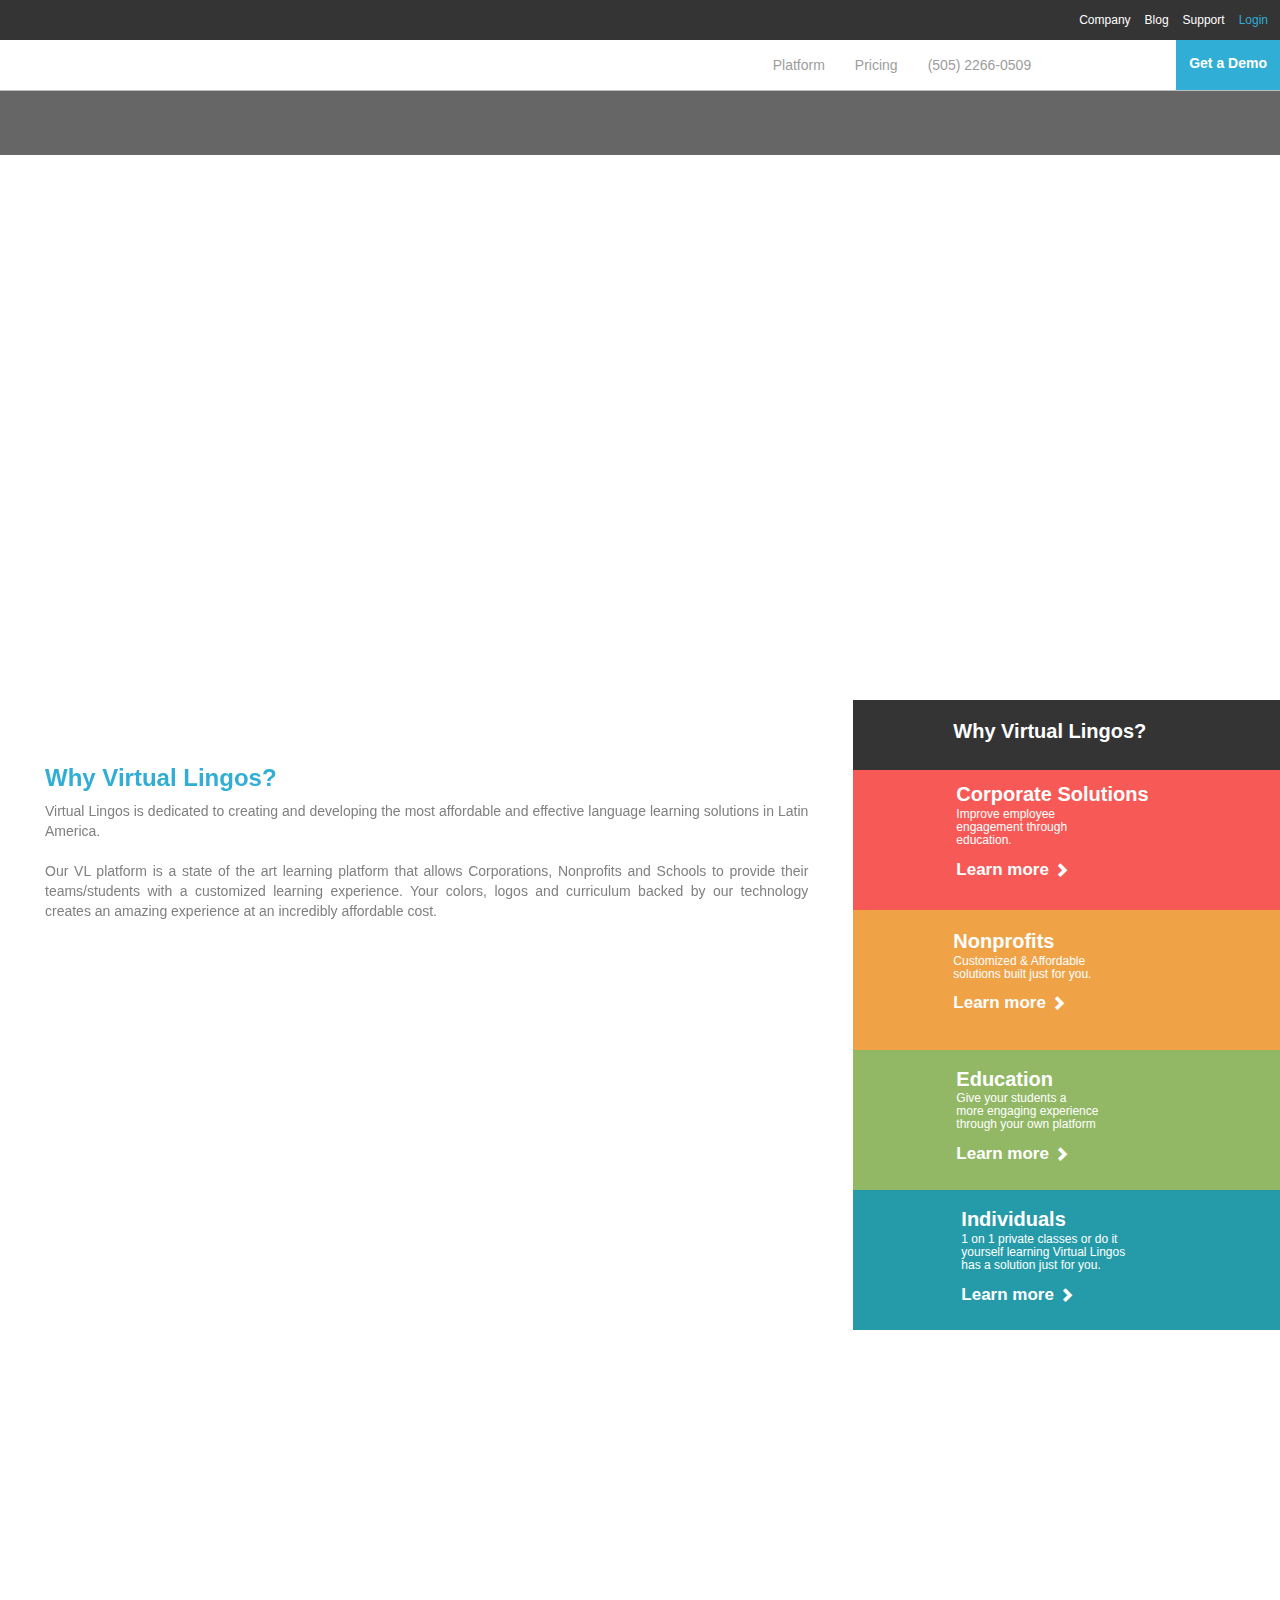
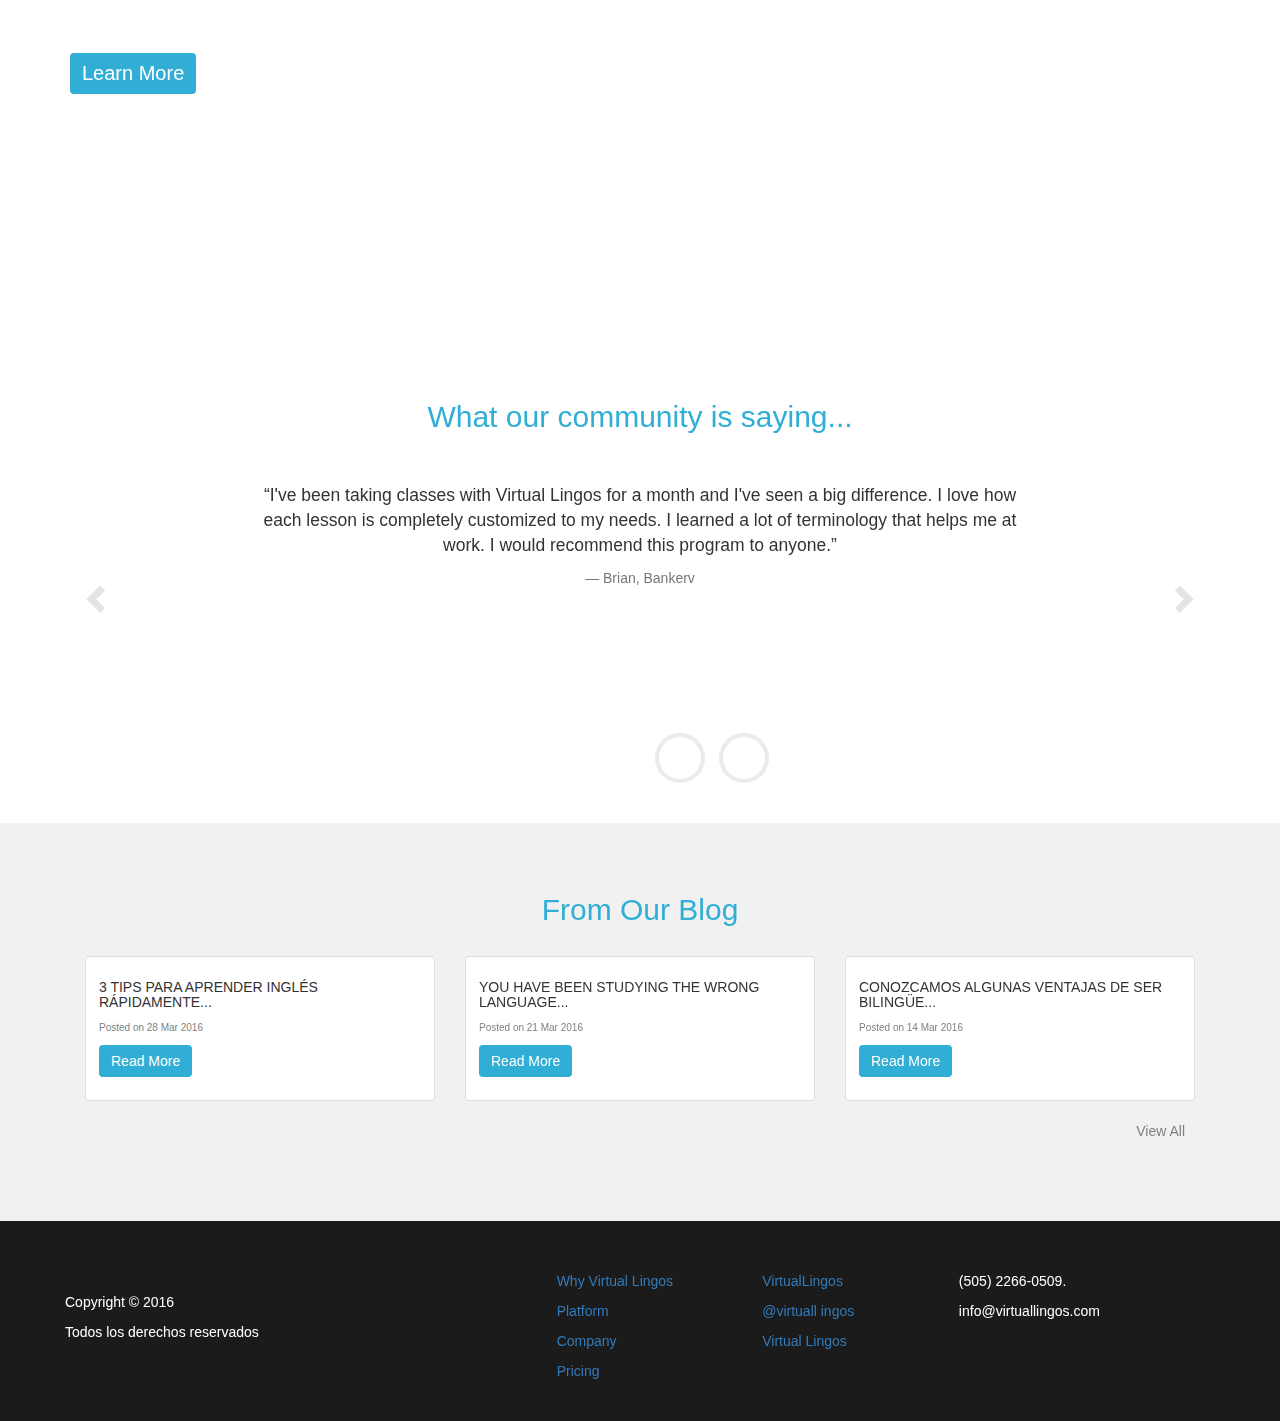
==== public_html/index.html @ b3e1261a "" ====
<!DOCTYPE html>
<html lang="en">
    <head>
        <meta charset="utf-8">
        <meta http-equiv="X-UA-Compatible" content="IE=edge">
        <meta name="viewport" content="width=device-width, initial-scale=1.0">
        <meta name="description" content="">
        <meta name="author" content="">
        <link rel="shortcut icon" href="http://d3j6gp0qtr02vj.cloudfront.net/media/imagenes/vl_icon.ico">
        <title>Virtual Lingos</title>
        <link href="bootstrap/css/bootstrap.min.css" rel="stylesheet" type="text/css">
        <script type="text/javascript" src="jquery/jquery-2.1.1.min.js"></script>
        <script type="text/javascript" src="bootstrap/js/bootstrap.min.js"></script>
        <!-- HTML5 shim and Respond.js IE8 support of HTML5 elements and media queries -->
        <!--[if lt IE 9]>
          <script src="jquery/html5shiv.js"></script>
          <script src="jquery/respond.min.js"></script>
         <![endif]-->
    </head>
    <body style="overflow-x: hidden;">
        <style> 
            .flip
            {
                -moz-transform: scaleX(-1);
                -o-transform: scaleX(-1);
                -webkit-transform: scaleX(-1);
                transform: scaleX(-1);
                -ms-filter: "FlipH";
                filter: FlipH;
            }
            @media only screen and (max-width: 1280px)
            {
                #video
                {
                    width: 1280px !important;
                }
                #net
                {
                    width: 1280px !important;
                }
            }
            @media only screen and (min-width: 1280px)
            {
                #video
                {
                    height: auto !important;
                }
            }
            #quote-carousel {
                padding: 0 10px 30px 10px;
                margin-top: 30px;
                /* Control buttons  */
                /* Previous button  */
                /* Next button  */
                /* Changes the position of the indicators */
                /* Changes the color of the indicators */
            }
            #quote-carousel .carousel-control {
                background: none;
                color: #CACACA;
                font-size: 2.3em;
                text-shadow: none;
                margin-top: 30px;
            }
            #quote-carousel .carousel-control.left {
                left: -60px;
            }
            #quote-carousel .carousel-control.right {
                right: -60px;
            }
            #quote-carousel .carousel-indicators {
                right: 50%;
                top: auto;
                bottom: 0px;
                margin-right: -19px;
            }
            #quote-carousel .carousel-indicators li {
                width: 50px;
                height: 50px;
                margin: 5px;
                cursor: pointer;
                border: 4px solid #CCC;
                border-radius: 50px;
                opacity: 0.4;
                overflow: hidden;
                transition: all 0.4s;
            }
            #quote-carousel .carousel-indicators .active {
                background: transparent;
                width: 130px;
                height: 130px;
                border-radius: 100px;
                border-color: transparent;
                opacity: 1;
                overflow: hidden;
            }
            .carousel-inner {
                min-height: 300px;
            }
            .item blockquote {
                border-left: none;
                margin: 0;
            }
            .item blockquote p:before {
                font-family: 'Helvetica';
                float: left;
                margin-right: 10px;
                text-decoration: inherit;
            }
            .blogImg:hover
            {
                filter: grayscale(0%);
                -webkit-filter: grayscale(0%) !important;
            }
            .blogHvr:hover
            {
                background-color: #f2f2f2;
            }
            .navbar-nav li a:hover {

                color: #30aed5 !important;
            }
            
        </style>
        <div class="container-fluid" style="position: relative;">
            <div id="video" style="position: fixed; top:0px; left:0px; width: 100%; height: 700px; z-index: 0; background-color: transparent; overflow: hidden;" data-pg-collapsed> 
                <video class="flip" preload loop autoplay style="width: 100%; height: auto; ">
                    <source src="https://s3-us-west-2.amazonaws.com/vlrepository/website/videos/back.mp4" type="video/mp4">
                    <source src="https://s3-us-west-2.amazonaws.com/vlrepository/website/videos/back.webm" type="video/webm">
                </video>
                <div id="net" style="background-color: black; position: fixed; top: 0px; left: 0px; width: 100%; z-index: 1; opacity: 0.6; overflow: hidden;"></div>
            </div>
            <div id="code" style="position: absolute; top: 0px; left: 0px; z-index: 2; width: 100%; height: auto;">
                <div id="navbar" class="navbar navbar-inverse navbar-fixed-top" role="navigation" style="background-color: white; border-bottom: 1px solid #bcbcbc;" data-pg-collapsed>
                    <div id="header1" style="background-color: #343434; height: 40px; padding: 5px; font-size: 12px;" data-pg-collapsed>
                        <li style="display: inline-block; float: right; margin: 7px;">
                            <a href="#" style="color: #30aed5; ">Login</a>
                        </li>
                        <li style="display: inline-block; float: right; margin: 7px;">
                            <a href="#" style="color: white; ">Support</a>
                        </li>
                        <li style="display: inline-block; float: right; margin: 7px;">
                            <a href="#" style="color: white; ">Blog</a>
                        </li>
                        <li style="display: inline-block; float: right; margin:7px;">
                            <a href="#" style="color: white; ">Company</a>
                        </li>
                    </div>
                    <div id="header2" data-pg-collapsed>
                        <div class="navbar-header">
                            <button type="button" class="navbar-toggle" data-toggle="collapse" data-target=".navbar-collapse">
                                <span class="sr-only">Toggle navigation</span>
                                <span class="icon-bar"></span>
                                <span class="icon-bar"></span>
                                <span class="icon-bar"></span>
                            </button>
                            <a class="navbar-brand" href="#">
                                <img alt="" src="https://s3-us-west-2.amazonaws.com/vlrepository/website/Images/homepage/logo-blue.png" style="width:180px; margin-top: -5px;"/>
                            </a>
                        </div>
                        <div class="collapse navbar-collapse" style="float: right;" data-pg-collapsed>
                            <ul class="nav navbar-nav" data-pg-collapsed>
                                <li>
                                    <a href="#">Platform</a>
                                </li>
                                <li>
                                    <a href="#">Pricing</a>
                                </li>
                                <li>
                                    <a href="#">(505) 2266-0509</a>
                                </li>
                                <li>
                                    <a id="callButton" href="#" style="width: 40px; height: 50px">
                                        <img alt="" src="https://s3-us-west-2.amazonaws.com/vlrepository/website/Images/homepage/header-call.png" style="width: 25px; "/>
                                    </a>
                                </li>
                                <li>
                                    <a href="#" style="width: 40px; height: 50px">
                                        <img alt="" src="https://s3-us-west-2.amazonaws.com/vlrepository/website/Images/homepage/header-chat.png" style="width: 25px; "/>
                                    </a>
                                </li>
                                <li>
                                    <a href="#" style=" width: 40px; height: 50px">
                                        <img alt="" src="https://s3-us-west-2.amazonaws.com/vlrepository/website/Images/homepage/header-message.png" style="width: 25px; "/>
                                    </a>
                                </li>
                                <li style=" background-color: #30aed5; padding: 13px; height: 50px; margin-left: 10px;">
                                    <p style="vertical-align: center;"> <font onclick="window.location.href = '#'" style="cursor: pointer;  color: white; font-weight: bold; width: 130px; ">Get a Demo</font> </p>
                                </li>
                            </ul>
                        </div>
                        <!--/.nav-collapse -->
                    </div>
                </div>
                <div id="headerText" style=";  color: #fff; padding-top: 330px; padding-left: 40px;height: 700px" data-pg-collapsed>
                    <p style="font-size:45px; font-weight: bold; margin-bottom: 5px; line-height: 1; ">Customized English Learning Solutions </p>
                    <p style="font-size: 30px; line-height: 1;">Corporate. Non-Profits. Education. Individuals</p>
                    <p style="text-align: center; margin-top: 150px;"><span id="vlInfoArrow" class="glyphicon glyphicon-chevron-down" aria-hidden="true" style="font-size: 50px; opacity: 0.5; cursor: pointer;"></span></p>
                </div>
                <div id="vlInfo" style="height: 630px; background-color: white;">
                    <div class="col-sm-8 vlinformation" style="padding: 45px; " data-pg-collapsed>
                        <h3 style="color: #30aed5; font-weight: bold;">Why Virtual Lingos?</h3>
                        <p style="color: grey; text-align: justify;">Virtual Lingos is dedicated to creating and developing the most affordable and effective language learning solutions in Latin America. <br/><br/>
                            Our VL platform is a state of the art learning platform that allows Corporations, Nonprofits and Schools to provide their teams/students with a customized learning experience. Your colors, logos and curriculum backed by our technology creates an amazing experience at an incredibly affordable cost. </p>
                        <img class="img-responsive center-block" alt="" src="https://s3-us-west-2.amazonaws.com/vlrepository/website/Images/homepage/methology-graph.png" style="width: 90%; margin-top: 50px; "/>
                    </div>
                    <div class="col-sm-8 vlinformation" style="padding: 45px; background-color: white; height: 500px; display: none;" data-pg-collapsed>
                        <h3 style="color: #f75a56; font-weight: bold; ">Corporate Solutions</h3>
                        <p style="color: grey; text-align: justify;">Are you looking for language learning solution for your team that has proven results that engage its students and drive learning! Virtual Lingos has a solution just for you. <br/>
                            From 1 on 1 customized lessons to our engaging platform we can deliver you a solution that meetings your financial and developmental needs. </p>
                        <p style="text-decoration: underline; float: left; margin: 10px; line-height: 2;"> Customized Solutions<br/>
                            Teacher Support</p>
                        <p style="text-decoration: underline; float: left; margin: 10px; line-height: 2;"> Get A Demo<br/>
                            Our Mission</p>
                        <div style="clear: both;"></div>
                        <button type="button" class="btn btn-default" style="background-color: #f75a56;  color: white; border: 0px; font-size: 20px; margin-top: 20px;">Learn More</button>
                    </div>
                    <div class="col-sm-8 vlinformation" style="padding: 45px; background-color: white; height: 500px; display: none;" data-pg-collapsed>
                        <h3 style="color: #f0a247; font-weight: bold; ">NonProfits</h3>
                        <p style="color: grey; text-align: justify;">Virtual Lingos not only fits in the TechEd space but, also the Social Entrepreneurship space. <br/>
                            We at Virtual Lingos are dedicated to serving those in need and are have special pricing and solutions just for NGO’s and NonProfits.  </p>
                        <p style="text-decoration: underline; float: left; margin: 10px; line-height: 2;"> Customized Solutions<br/>Teacher Support</p>
                        <p style="text-decoration: underline; float: left; margin: 10px; line-height: 2;"> Get A Demo<br/> Our Mission</p>
                        <div style="clear: both;"></div>
                        <button type="button" class="btn btn-default" style="background-color: #f0a247;  color: white; border: 0px; font-size: 20px; margin-top: 20px;">Learn More</button>
                    </div>
                    <div class="col-sm-8 vlinformation" style="padding: 45px; background-color: white; height: 500px; display: none;" data-pg-collapsed>
                        <h3 style="color: #92b865; font-weight: bold; ">Education</h3>
                        <p style="color: grey; text-align: justify;">Public or Private, High School or University; Virtual Lingos has the perfect solution to fit your needs. With our customized platforms your students can engage with each other and their teachers 24/7 on our innovative platform. </p>
                        <p style="text-decoration: underline; float: left; margin: 10px; line-height: 2;"> Customized Solutions<br/> Teacher Support</p>
                        <p style="text-decoration: underline; float: left; margin: 10px; line-height: 2;"> Get A Demo<br/>Teachera</p>
                        <div style="clear: both;"></div>
                        <button type="button" class="btn btn-default" style="background-color: #92b865;  color: white; border: 0px; font-size: 20px; margin-top: 20px;">Learn More</button>
                    </div>
                    <div class="col-sm-8 vlinformation" style="padding: 45px; background-color: white; height: 500px; display: none;" data-pg-collapsed>
                        <h3 style="color: #259baa; font-weight: bold; ">Individuals</h3>
                        <p style="color: grey; text-align: justify;">Want a language solution just for you? Virtual Lingos not only provides it’s services to some of the top companies in Latin America but, also to individuals just like yourself everyday. Our custom solutions are here to meet your every need! </p>
                        <p style="text-decoration: underline; float: left; margin: 10px; line-height: 2;"> Our Platform<br/> Pricing</p>
                        <p style="text-decoration: underline; float: left; margin: 10px; line-height: 2;"> 1 on 1 Lessons<br/> Our Mission & Vision</p>
                        <div style="clear: both;"></div>
                        <button type="button" class="btn btn-default" style="background-color: #259baa;  color: white; border: 0px; font-size: 20px; margin-top: 20px;">Learn More</button>
                    </div>
                    <div class="col-sm-4" id="verticalNav" style="padding: 0px;">
                        <div class="mArrow" onclick="setVLInformation(0);" style="height: 70px;  background-color: #343434; padding: 10px; position: relative; cursor: pointer;">
                            <div style="position: absolute; top: 0px; left: -36px; display: none"> 
                                <img alt="" src="https://s3-us-west-2.amazonaws.com/vlrepository/website/Images/homepage/vmenu-01.png"/>             
                            </div>
                            <h5 style="font-weight: bold; font-size: 20px; color: white; float: left; margin-left: 90px; ">Why Virtual Lingos?</h5>
                        </div>
                        <div class="mArrow" onclick="setVLInformation(1);" style="height: 140px;  background-color: #f75a56; padding:13px; position: relative; cursor: pointer;">
                            <div style="position: absolute; top: 0px; left: -33px; display: none; "> 
                                <img alt="" src="https://s3-us-west-2.amazonaws.com/vlrepository/website/Images/homepage/vmenu-02.png"/>             
                            </div>
                            <img class="img-responsive" alt="" src="https://s3-us-west-2.amazonaws.com/vlrepository/website/Images/homepage/corporate-solutions-white.png" style=" width:70px; margin-top: 10px; float: left; margin-right: 10px; margin-left: 10px;"/>
                            <div style=" float:  left; color: white;  text-align: left; margin-top: -10px;  ">
                                <h5 style="font-weight: bold; font-size: 20px; margin-bottom: -7px;">Corporate Solutions</h5>
                                <h6 style="font-weight: 300; ">Improve employee <br/> engagement through <br/>education.</h6>
                                <p style="color: white; font-weight: bold; font-size: 17px; ">Learn more <span class="glyphicon glyphicon-chevron-right" aria-hidden="true" style="vertical-align: -1px; font-size: 15px;"></span> </p>
                            </div>
                        </div>
                        <div  class="mArrow" onclick="setVLInformation(2);" style="height: 140px;  background-color: #f0a247; padding: 10px; cursor: pointer; position: relative;">
                            <div style="position: absolute; top: 0px; left: -33px; display: none; "> 
                                <img alt="" src="https://s3-us-west-2.amazonaws.com/vlrepository/website/Images/homepage/vmenu-03.png"/>             
                            </div>
                            <img class="img-responsive" alt="" src="https://s3-us-west-2.amazonaws.com/vlrepository/website/Images/homepage/nonprofit-white.png" style=" width: 70px; margin-top: 14px; float: left; margin-right: 10px; margin-left: 10px;"/>
                            <div style="float: left; color: white;  text-align: left;">
                                <h5 style="font-weight: bold; font-size: 20px; margin-bottom: -7px; ">Nonprofits</h5>
                                <h6 style="font-weight: 300; ">Customized & Affordable <br/> solutions built just for you.</h6>
                                <p style="color: white; font-weight: bold; font-size: 17px; ">Learn more <span class="glyphicon glyphicon-chevron-right" aria-hidden="true" style="vertical-align: -1px;; font-size: 15px;"></span> </p>
                            </div>
                        </div>
                        <div class="mArrow" onclick="setVLInformation(3);" style="height: 140px;  background-color: #92b865; padding: 8px; cursor: pointer; position: relative;">
                            <div style="position: absolute; top: 0px; left: -33px; display: none; "> 
                                <img alt="" src="https://s3-us-west-2.amazonaws.com/vlrepository/website/Images/homepage/vmenu-04.png"/>             
                            </div>
                            <img class="img-responsive" alt="" src="https://s3-us-west-2.amazonaws.com/vlrepository/website/Images/homepage/education-white.png" style=" width: 75px; margin-top: 17px; float: left; margin-right: 10px; margin-left: 10px;"/>
                            <div style=" float: left; color: white;  text-align: left;">
                                <h5 style="font-weight: bold; font-size: 20px; margin-bottom: -8px;">Education</h5>
                                <h6 style="font-weight: 300; ">Give your students a <br/>more engaging experience <br/>through your own platform</h6>
                                <p style="color: white; font-weight: bold; font-size: 17px; ">Learn more <span class="glyphicon glyphicon-chevron-right" aria-hidden="true" style="vertical-align: -1px;; font-size: 15px;"></span> </p>
                            </div>
                        </div>
                        <div class="mArrow" onclick="setVLInformation(4);" style="height: 140px;  background-color: #259baa; padding: 8px; cursor: pointer; position: relative;">
                            <div style="position: absolute; top: 0px; left: -33px; display: none; "> 
                                <img alt="" src="https://s3-us-west-2.amazonaws.com/vlrepository/website/Images/homepage/vmenu_05.png"/>             
                            </div>
                            <img class="img-responsive" alt="" src="https://s3-us-west-2.amazonaws.com/vlrepository/website/Images/homepage/Individuals-white.png" style=" width: 80px; margin-top: 25px; float:  left; margin-right: 10px;  margin-left: 10px;"/>
                            <div style="float: left; color: white;  text-align: left;">
                                <h5 style="font-weight: bold; font-size: 20px; margin-bottom: -7px;">Individuals</h5>
                                <h6 style="font-weight: 300; ">1 on 1 private classes or do it <br/>yourself learning Virtual Lingos <br/> has a solution just for you.</h6>
                                <p style="color: white; font-weight: bold; font-size: 17px; ">Learn more <span class="glyphicon glyphicon-chevron-right" aria-hidden="true" style="vertical-align: -1px;; font-size: 15px;"></span> </p>
                            </div>
                        </div>
                    </div>
                </div>
                <div id="customerService" style=" height: 630px; padding-left: 70px; padding-top: 150px; background: url(https://s3-us-west-2.amazonaws.com/vlrepository/website/Images/homepage/background_customer.png); background-size: cover; color: white;" data-pg-collapsed>
                    <p style="font-size:60px; font-weight: bold; margin-bottom: -15px; ">5 Star Customer Service </p>
                    <h3>Our goal is to be the number 1 company <br/>
                        in Latin America in Customer Satisfaction. </h3>
                    <button type="button" class="btn btn-default" style="background-color: #30aed5;  color: white; border: 0px; margin-top: 20px; font-size: 20px;">Learn More</button>
                </div>
                <section id="testimonials" style="padding: 20px; background-color: white; ">
                    <div class="container" data-pg-collapsed>
                        <div class="row">
                            <div class="col-lg-12 text-center">
                                <h2 class="section-heading" style="color: #30aed5;">What our community is saying...</h2>
                            </div>
                        </div>
                    </div>
                    <div> 
                        <div class="carousel slide" data-ride="carousel" id="quote-carousel">
                            <!-- Bottom Carousel Indicators -->
                            <ol class="carousel-indicators">
                                <li data-target="#quote-carousel" data-slide-to="0" class="active"><img class="img-responsive " src="https://s3-us-west-2.amazonaws.com/vlrepository/2.0/landing-page/reviews-image-04.png" alt="">
                                </li>
                                <li data-target="#quote-carousel" data-slide-to="1"><img class="img-responsive" src="https://s3-us-west-2.amazonaws.com/vlrepository/2.0/landing-page/reviews-image-03.png" alt="">
                                </li>
                                <li data-target="#quote-carousel" data-slide-to="2"><img class="img-responsive" src="https://s3-us-west-2.amazonaws.com/vlrepository/2.0/landing-page/reviews-image-02.png" alt="">
                                </li>
                            </ol>

                            <!-- Carousel Slides / Quotes -->
                            <div class="carousel-inner text-center">

                                <!-- Quote 1 -->
                                <div class="item active">
                                    <blockquote>
                                        <div class="row">
                                            <div class="col-sm-8 col-sm-offset-2">

                                                <p>“I've been taking classes with Virtual Lingos for a month and I've seen a big difference. I love how each lesson is completely customized to my needs. I learned a lot of terminology that helps me at work. I would recommend this program to anyone.”</p>
                                                <small>Brian, Bankerv</small>
                                            </div>
                                        </div>
                                    </blockquote>
                                </div>
                                <!-- Quote 2 -->
                                <div class="item">
                                    <blockquote>
                                        <div class="row">
                                            <div class="col-sm-8 col-sm-offset-2">

                                                <p>“I have been in Mexico ten times and in Honduras three times. It is difficult for me not knowing how to speak their language, I always wanted to learn Spanish and have tried many programs that were ineffective. However, I started taking Spanish classes online with Virtual Lingos and I 'm learning a lot. It is more than 1-a-1 customizes classes; you get to choose the time of your lessons at your convenience. I definitely recommend this program.”</p>
                                                <small>Kinsey, College Student</small>
                                            </div>
                                        </div>
                                    </blockquote>
                                </div>
                                <!-- Quote 3 -->
                                <div class="item">
                                    <blockquote>
                                        <div class="row">
                                            <div class="col-sm-8 col-sm-offset-2">

                                                <p>“Virtual Lingos provides an expansion of linguistic knowledge. Converse with a native speaker, improves your pronunciation skills and tone. I recommend this program to anyone who shows seriousness in learning a new language.”</p>
                                                <small>Hallie, High School Student</small>
                                            </div>
                                        </div>
                                    </blockquote>
                                </div>
                            </div>

                            <!-- Carousel Buttons Next/Prev -->
                            <a data-slide="prev" href="#quote-carousel" class="left carousel-control"><span style="margin-top: -70px; margin-left: 30px;" class="glyphicon glyphicon-chevron-left"></span></a>
                            <a data-slide="next" href="#quote-carousel" class="right carousel-control"><span style="margin-top: -70px; margin-right: 30px;" class="glyphicon glyphicon-chevron-right"></span></a>
                        </div>
                    </div>
                </section>
                <div id="blog" style="background-color: #f1f1f1; padding: 50px; text-align:center; " data-pg-collapsed>
                    <div class="row">
                        <div class="col-lg-12 text-center">
                            <h2 class="section-heading" style="color: #30aed5;">From Our Blog </h2>
                        </div>
                    </div>
                    <div style="padding:20px; text-align: left; " data-pg-collapsed>
                        <div class="col-sm-6 col-md-4" style="display: inline-block;">
                            <div class="thumbnail blogHvr">
                                <img class="blogImg" src="https://i1.wp.com/d3j6gp0qtr02vj.cloudfront.net/wp-content/uploads/2016/03/28160040/Banner-learnEnglish-01.png?fit=740%2C320&ssl=1" alt="" style="-webkit-filter: grayscale(100%);">
                                <div class="caption">
                                    <h5>3 TIPS PARA APRENDER INGLÉS RÁPIDAMENTE...</h5>
                                    <p style="font-size: 10px; color: grey; ">Posted on 28 Mar 2016</p>
                                    <p><a href="#" class="btn btn-primary" role="button" style="background-color: #30aed5; border: 0px;">Read More</a> </p>
                                </div>
                            </div>
                        </div>
                        <div class="col-sm-6 col-md-4" style="display: inline-block;">
                            <div class="thumbnail blogHvr">
                                <img class="blogImg" src="https://i2.wp.com/d3j6gp0qtr02vj.cloudfront.net/wp-content/uploads/2016/03/17195825/Banner-abb-01.png?fit=1542%2C667&ssl=1" alt="" style="-webkit-filter: grayscale(100%);">
                                <div class="caption">
                                    <h5>YOU HAVE BEEN STUDYING THE WRONG LANGUAGE...</h5>
                                    <p style="font-size: 10px; color: grey; ">Posted on 21 Mar 2016</p>
                                    <p><a href="#" class="btn btn-primary" role="button" style="background-color: #30aed5; border: 0px;">Read More</a> </p>
                                </div>
                            </div>
                        </div>
                        <div class="col-sm-6 col-md-4" style="display: inline-block;">
                            <div class="thumbnail blogHvr">
                                <img class="blogImg" src="https://i2.wp.com/d3j6gp0qtr02vj.cloudfront.net/wp-content/uploads/2016/03/11200610/Captura-de-pantalla-2016-03-11-a-las-1.50.54-PM.png?fit=1041%2C451&ssl=1" alt="" style="-webkit-filter: grayscale(100%);">
                                <div class="caption">
                                    <h5 class="blogHvr">CONOZCAMOS ALGUNAS VENTAJAS DE SER BILINGÜE...</h5>
                                    <p style="font-size: 10px; color: grey; ">Posted on 14 Mar 2016</p>
                                    <p><a href="#" class="btn btn-primary" role="button" style="background-color: #30aed5; border: 0px;">Read More</a> </p>
                                </div>
                            </div>
                        </div>
                        <p style="text-align: right; cursor: pointer;margin-right: 25px;"><a style="color: grey;">View All</a></p>
                    </div>
                </div>
                <div id="footer" style="min-height: 200px; background-color: #1b1b1b; padding: 50px; color: white;" data-pg-collapsed>
                    <div class="col-sm-5">
                        <img alt="" src="https://s3-us-west-2.amazonaws.com/vlrepository/website/Images/homepage/logo-white-blue.png" style="width: 70%; margin-bottom: 30px; margin-top: -10px;"/>
                        <p>Copyright © 2016 </p>
                        <p>Todos los derechos reservados </p>
                    </div>
                    <div class="col-sm-2" style="">
                        <a>  <p>Why Virtual Lingos </p> </a>
                        <a>  <p>Platform </p> </a>
                        <a>  <p>Company </p> </a>
                        <a>  <p>Pricing </p> </a>
                    </div>
                    <div class="col-sm-2">
                        <a href="https://www.facebook.com/Virtuallingos/"> <p> <img alt="" src="https://s3-us-west-2.amazonaws.com/vlrepository/website/Images/homepage/footer-fb.png" style="width: 22px; margin-right: 5px;"/> VirtualLingos </p> </a>
                        <a href="https://twitter.com/virtuallingos"> <p> <img alt="" src="https://s3-us-west-2.amazonaws.com/vlrepository/website/Images/homepage/footer-tw.png" style="width: 22px; margin-right: 5px;"/> @virtuall ingos </p> </a>
                        <a href="https://www.linkedin.com/company/advint-international?trk=top_nav_home"> <p> <img alt="" src="https://s3-us-west-2.amazonaws.com/vlrepository/website/Images/homepage/footer-in.png" style="width: 22px; margin-right: 5px;"/> Virtual Lingos </p> </a>
                    </div>
                    <div class="col-sm-3">
                        <p> <img alt="" src="https://s3-us-west-2.amazonaws.com/vlrepository/website/Images/homepage/footer-call.png" style="width: 22px; margin-right: 5px;"/> (505) 2266-0509. </p>
                        <p> <img alt="" src="https://s3-us-west-2.amazonaws.com/vlrepository/website/Images/homepage/footer-email.png" style="width: 22px; margin-right: 5px;"/> info@virtuallingos.com  </p>
                    </div>
                </div>
            </div>
        </div>
        <script>
            $(document).ready(function () {

                $("#net").height($("#video").height());
                $(window).resize(function () {

                    var h = $("#video").height();
                    $("#net").height(h);
                });

                $("#vlInfoArrow").click(function () {

                    var h = parseInt($("#headerText").css('height').toString().split("p")[0]);
                    $(window).scrollTop(h - 47);
                });

                $(window).scroll(function (event) {

                    var scroll = $(window).scrollTop();
                    if (scroll > 40) {

                        $("#header1").css("display", "none");
                    } else {

                        $("#header1").css("display", "block");
                    }

                });

                $(".mArrow").hover(function () {

                    $(".mArrow").each(function () {

                        $($(this).children().get(0)).css("display", "none");
                    });
                    $($(this).children().get(0)).css("display", "block");
                });
            });
            function setVLInformation(index) {

                $('.tempArrow').remove();
                $(".vlinformation").each(function () {

                    $(this).css("display", "none");
                });
                $($(".vlinformation").get(index)).css("display", "block");
                $($(".mArrow").get(index)).append('<div class="tempArrow" style="position: absolute; top: 0px; left: -33px;"><img alt="" src="https://s3-us-west-2.amazonaws.com/vlrepository/website/Images/homepage/vmenu-0' + (index + 1) + '.png"/></div>');
            }

        </script>
    </body>
</html>
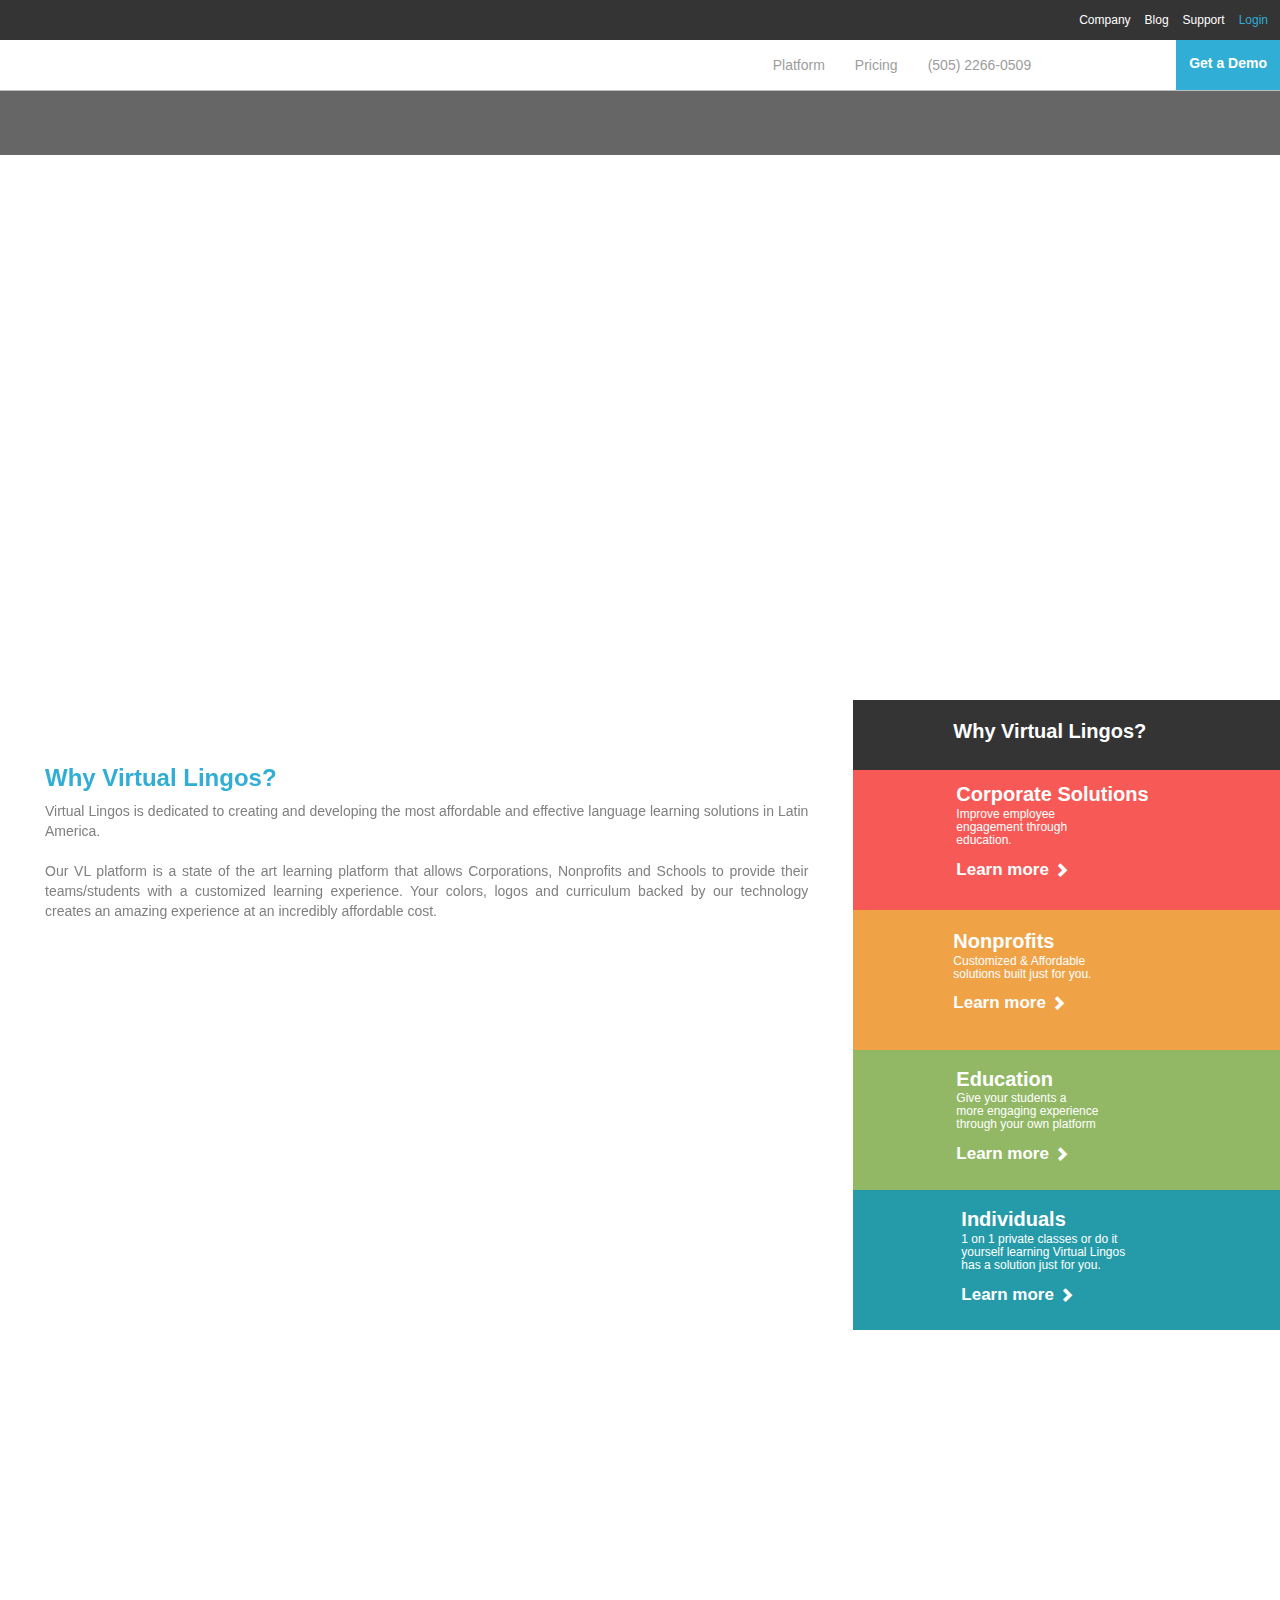
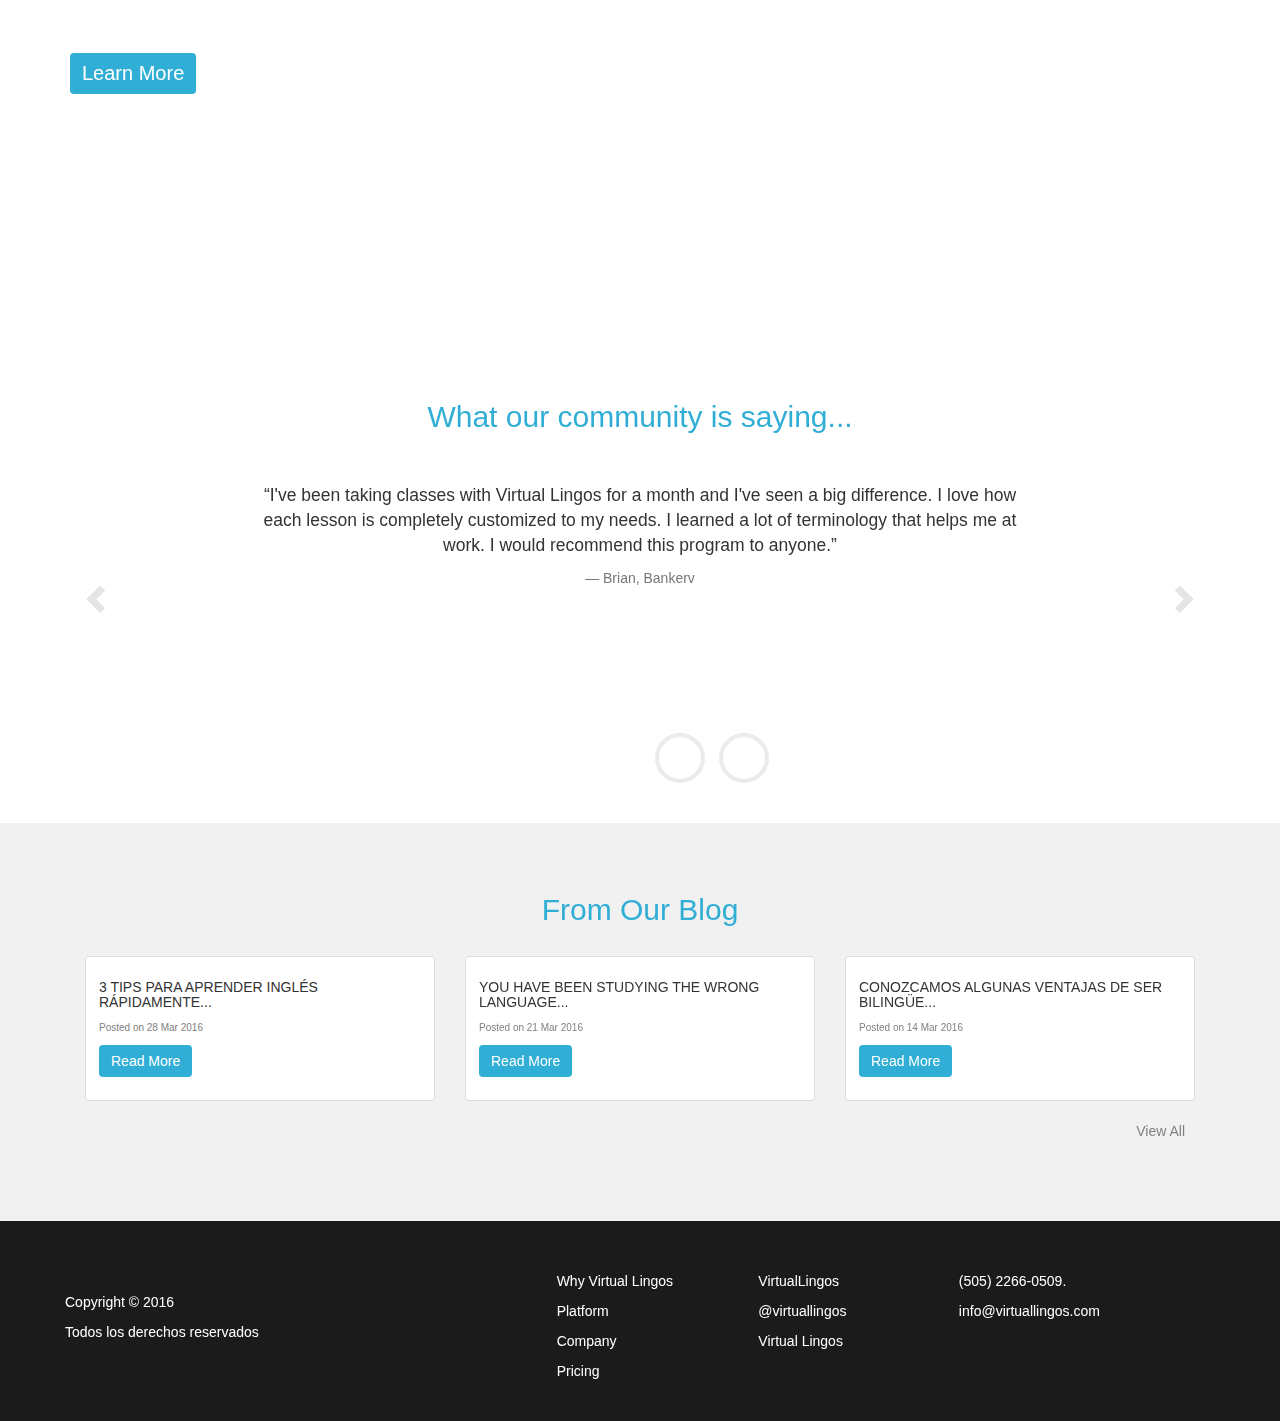
==== commit b6b9bf1a: "" ====
--- a/public_html/index.html
+++ b/public_html/index.html
@@ -121,6 +121,29 @@
                 color: #30aed5 !important;
             }
             
+            .footerlink a:link {
+                
+                color: white;
+                
+            }
+            .footerlink a:visited {
+                
+                color: white;
+                text-decoration: none;
+            }
+            .footerlink a:hover {
+                
+                color: #30aed5;
+                text-decoration: none;
+            }
+            .footerlink a:active {
+                
+                
+                text-decoration: none;
+            }
+            
+
+
         </style>
         <div class="container-fluid" style="position: relative;">
             <div id="video" style="position: fixed; top:0px; left:0px; width: 100%; height: 700px; z-index: 0; background-color: transparent; overflow: hidden;" data-pg-collapsed> 
@@ -202,7 +225,7 @@
                         <h3 style="color: #30aed5; font-weight: bold;">Why Virtual Lingos?</h3>
                         <p style="color: grey; text-align: justify;">Virtual Lingos is dedicated to creating and developing the most affordable and effective language learning solutions in Latin America. <br/><br/>
                             Our VL platform is a state of the art learning platform that allows Corporations, Nonprofits and Schools to provide their teams/students with a customized learning experience. Your colors, logos and curriculum backed by our technology creates an amazing experience at an incredibly affordable cost. </p>
-                        <img class="img-responsive center-block" alt="" src="https://s3-us-west-2.amazonaws.com/vlrepository/website/Images/homepage/methology-graph.png" style="width: 90%; margin-top: 50px; "/>
+                        <img class="img-responsive center-block" alt="" src="https://s3-us-west-2.amazonaws.com/vlrepository/website/Images/homepage/methology-graph.png" style="width: 90%; margin-top: 35px; "/>
                     </div>
                     <div class="col-sm-8 vlinformation" style="padding: 45px; background-color: white; height: 500px; display: none;" data-pg-collapsed>
                         <h3 style="color: #f75a56; font-weight: bold; ">Corporate Solutions</h3>
@@ -293,7 +316,7 @@
                         </div>
                     </div>
                 </div>
-                <div id="customerService" style=" height: 630px; padding-left: 70px; padding-top: 150px; background: url(https://s3-us-west-2.amazonaws.com/vlrepository/website/Images/homepage/background_customer.png); background-size: cover; color: white;" data-pg-collapsed>
+                <div id="customerService" style=" height: 630px; padding-left: 70px; padding-top: 150px; background: url(https://s3-us-west-2.amazonaws.com/vlrepository/website/Images/homepage/bck-customer.png); background-size: cover; color: white;" data-pg-collapsed>
                     <p style="font-size:60px; font-weight: bold; margin-bottom: -15px; ">5 Star Customer Service </p>
                     <h3>Our goal is to be the number 1 company <br/>
                         in Latin America in Customer Satisfaction. </h3>
@@ -412,16 +435,16 @@
                         <p>Copyright © 2016 </p>
                         <p>Todos los derechos reservados </p>
                     </div>
-                    <div class="col-sm-2" style="">
-                        <a>  <p>Why Virtual Lingos </p> </a>
-                        <a>  <p>Platform </p> </a>
-                        <a>  <p>Company </p> </a>
-                        <a>  <p>Pricing </p> </a>
-                    </div>
-                    <div class="col-sm-2">
-                        <a href="https://www.facebook.com/Virtuallingos/"> <p> <img alt="" src="https://s3-us-west-2.amazonaws.com/vlrepository/website/Images/homepage/footer-fb.png" style="width: 22px; margin-right: 5px;"/> VirtualLingos </p> </a>
-                        <a href="https://twitter.com/virtuallingos"> <p> <img alt="" src="https://s3-us-west-2.amazonaws.com/vlrepository/website/Images/homepage/footer-tw.png" style="width: 22px; margin-right: 5px;"/> @virtuall ingos </p> </a>
-                        <a href="https://www.linkedin.com/company/advint-international?trk=top_nav_home"> <p> <img alt="" src="https://s3-us-west-2.amazonaws.com/vlrepository/website/Images/homepage/footer-in.png" style="width: 22px; margin-right: 5px;"/> Virtual Lingos </p> </a>
+                    <div class="col-sm-2 footerlink" style="">
+                        <a  class="footerlink" href="#vlinfo" target="_blank">  <p>Why Virtual Lingos </p> </a>
+                        <a  href="#" target="_blank">  <p>Platform </p> </a>
+                        <a  href="#" target="_blank">  <p>Company </p> </a>
+                        <a  href="#" target="_blank">  <p >Pricing </p> </a>
+                    </div>
+                    <div class="col-sm-2 footerlink">
+                        <a href="https://www.facebook.com/Virtuallingos/" target="_blank"> <p> <img alt="" src="https://s3-us-west-2.amazonaws.com/vlrepository/website/Images/homepage/footer-fb.png" style="width: 22px; margin-right: 5px;"/>VirtualLingos </p> </a>
+                        <a  href="https://twitter.com/virtuallingos" target="_blank" > <p> <img alt="" src="https://s3-us-west-2.amazonaws.com/vlrepository/website/Images/homepage/footer-tw.png" style="width: 22px; margin-right: 5px;"/>@virtuallingos </p> </a>
+                        <a  href="https://www.linkedin.com/company/advint-international?trk=top_nav_home" target="_blank"> <p> <img alt="" src="https://s3-us-west-2.amazonaws.com/vlrepository/website/Images/homepage/footer-in.png" style="width: 22px; margin-right: 5px;"/>Virtual Lingos </p> </a>
                     </div>
                     <div class="col-sm-3">
                         <p> <img alt="" src="https://s3-us-west-2.amazonaws.com/vlrepository/website/Images/homepage/footer-call.png" style="width: 22px; margin-right: 5px;"/> (505) 2266-0509. </p>
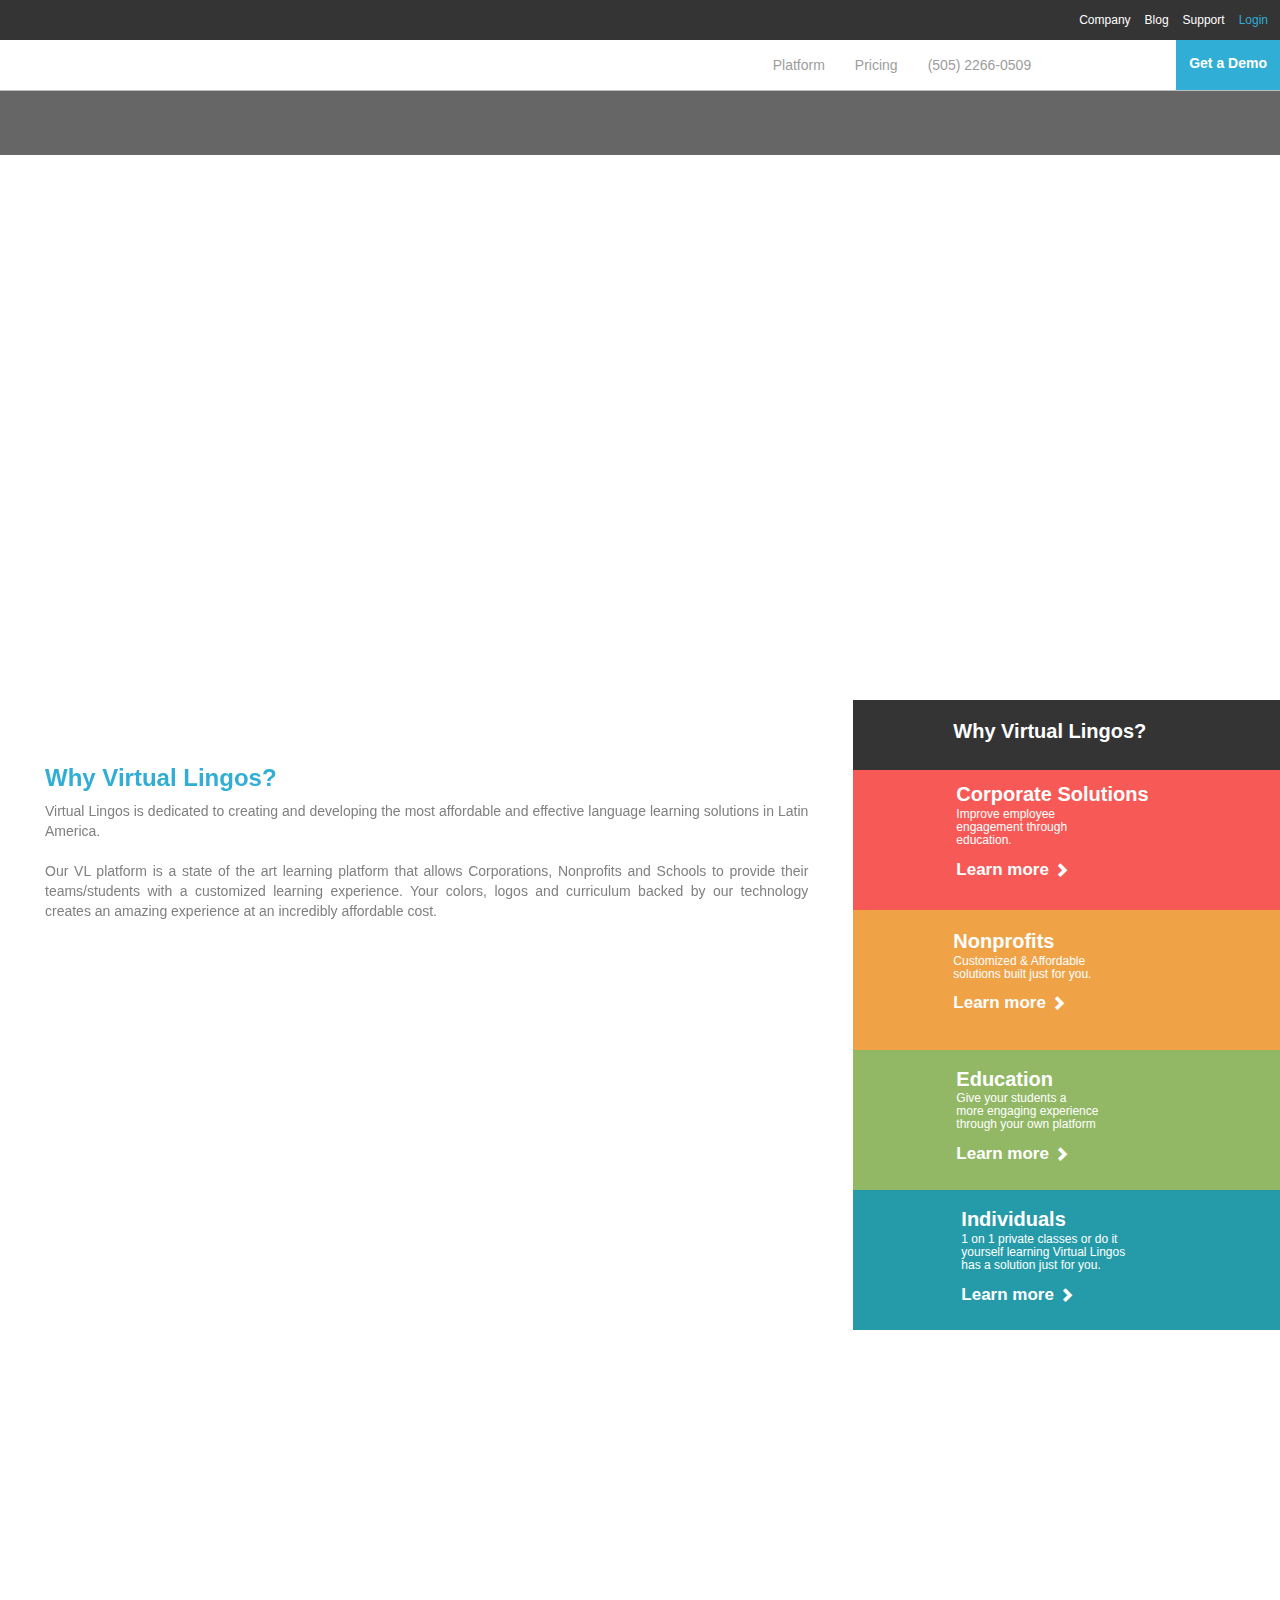
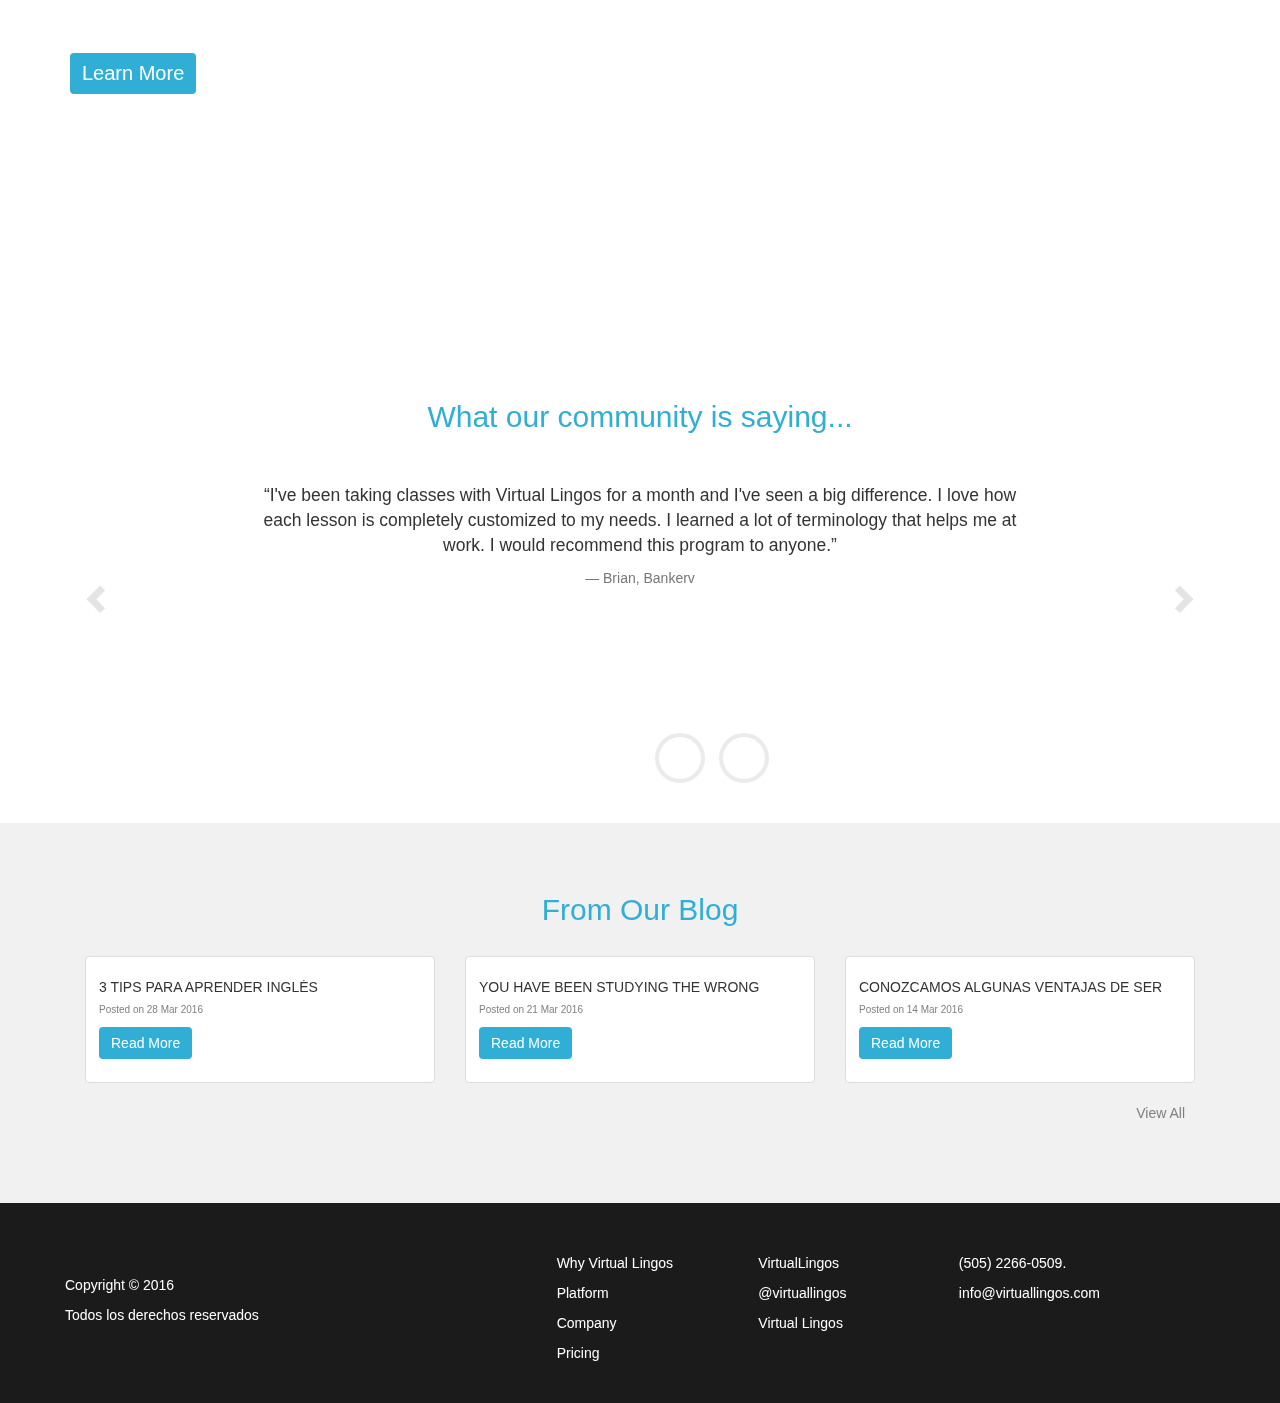
==== commit 44cce2e5: "" ====
--- a/public_html/index.html
+++ b/public_html/index.html
@@ -225,7 +225,7 @@
                         <h3 style="color: #30aed5; font-weight: bold;">Why Virtual Lingos?</h3>
                         <p style="color: grey; text-align: justify;">Virtual Lingos is dedicated to creating and developing the most affordable and effective language learning solutions in Latin America. <br/><br/>
                             Our VL platform is a state of the art learning platform that allows Corporations, Nonprofits and Schools to provide their teams/students with a customized learning experience. Your colors, logos and curriculum backed by our technology creates an amazing experience at an incredibly affordable cost. </p>
-                        <img class="img-responsive center-block" alt="" src="https://s3-us-west-2.amazonaws.com/vlrepository/website/Images/homepage/methology-graph.png" style="width: 90%; margin-top: 35px; "/>
+                        <img class="img-responsive center-block" alt="" src="https://s3-us-west-2.amazonaws.com/vlrepository/website/Images/homepage/methology-graph.png" style="width: 90%; margin-top: 25px; "/>
                     </div>
                     <div class="col-sm-8 vlinformation" style="padding: 45px; background-color: white; height: 500px; display: none;" data-pg-collapsed>
                         <h3 style="color: #f75a56; font-weight: bold; ">Corporate Solutions</h3>
@@ -316,7 +316,7 @@
                         </div>
                     </div>
                 </div>
-                <div id="customerService" style=" height: 630px; padding-left: 70px; padding-top: 150px; background: url(https://s3-us-west-2.amazonaws.com/vlrepository/website/Images/homepage/bck-customer.png); background-size: cover; color: white;" data-pg-collapsed>
+                <div id="customerService" style=" height: 630px; padding-left: 70px; padding-top: 150px; background: url(https://s3-us-west-2.amazonaws.com/vlrepository/website/Images/homepage/back-customer.png); background-size: cover; color: white;" data-pg-collapsed>
                     <p style="font-size:60px; font-weight: bold; margin-bottom: -15px; ">5 Star Customer Service </p>
                     <h3>Our goal is to be the number 1 company <br/>
                         in Latin America in Customer Satisfaction. </h3>
@@ -400,7 +400,7 @@
                             <div class="thumbnail blogHvr">
                                 <img class="blogImg" src="https://i1.wp.com/d3j6gp0qtr02vj.cloudfront.net/wp-content/uploads/2016/03/28160040/Banner-learnEnglish-01.png?fit=740%2C320&ssl=1" alt="" style="-webkit-filter: grayscale(100%);">
                                 <div class="caption">
-                                    <h5>3 TIPS PARA APRENDER INGLÉS RÁPIDAMENTE...</h5>
+                                    <h5 style="height: 13px; overflow: hidden; ">3 TIPS PARA APRENDER INGLÉS RÁPIDAMENTE...</h5>
                                     <p style="font-size: 10px; color: grey; ">Posted on 28 Mar 2016</p>
                                     <p><a href="#" class="btn btn-primary" role="button" style="background-color: #30aed5; border: 0px;">Read More</a> </p>
                                 </div>
@@ -410,7 +410,7 @@
                             <div class="thumbnail blogHvr">
                                 <img class="blogImg" src="https://i2.wp.com/d3j6gp0qtr02vj.cloudfront.net/wp-content/uploads/2016/03/17195825/Banner-abb-01.png?fit=1542%2C667&ssl=1" alt="" style="-webkit-filter: grayscale(100%);">
                                 <div class="caption">
-                                    <h5>YOU HAVE BEEN STUDYING THE WRONG LANGUAGE...</h5>
+                                    <h5 style="height: 13px; overflow: hidden; ">YOU HAVE BEEN STUDYING THE WRONG LANGUAGE...</h5>
                                     <p style="font-size: 10px; color: grey; ">Posted on 21 Mar 2016</p>
                                     <p><a href="#" class="btn btn-primary" role="button" style="background-color: #30aed5; border: 0px;">Read More</a> </p>
                                 </div>
@@ -420,7 +420,7 @@
                             <div class="thumbnail blogHvr">
                                 <img class="blogImg" src="https://i2.wp.com/d3j6gp0qtr02vj.cloudfront.net/wp-content/uploads/2016/03/11200610/Captura-de-pantalla-2016-03-11-a-las-1.50.54-PM.png?fit=1041%2C451&ssl=1" alt="" style="-webkit-filter: grayscale(100%);">
                                 <div class="caption">
-                                    <h5 class="blogHvr">CONOZCAMOS ALGUNAS VENTAJAS DE SER BILINGÜE...</h5>
+                                    <h5 class="blogHvr" style="height: 13px; overflow: hidden; ">CONOZCAMOS ALGUNAS VENTAJAS DE SER BILINGÜE...</h5>
                                     <p style="font-size: 10px; color: grey; ">Posted on 14 Mar 2016</p>
                                     <p><a href="#" class="btn btn-primary" role="button" style="background-color: #30aed5; border: 0px;">Read More</a> </p>
                                 </div>
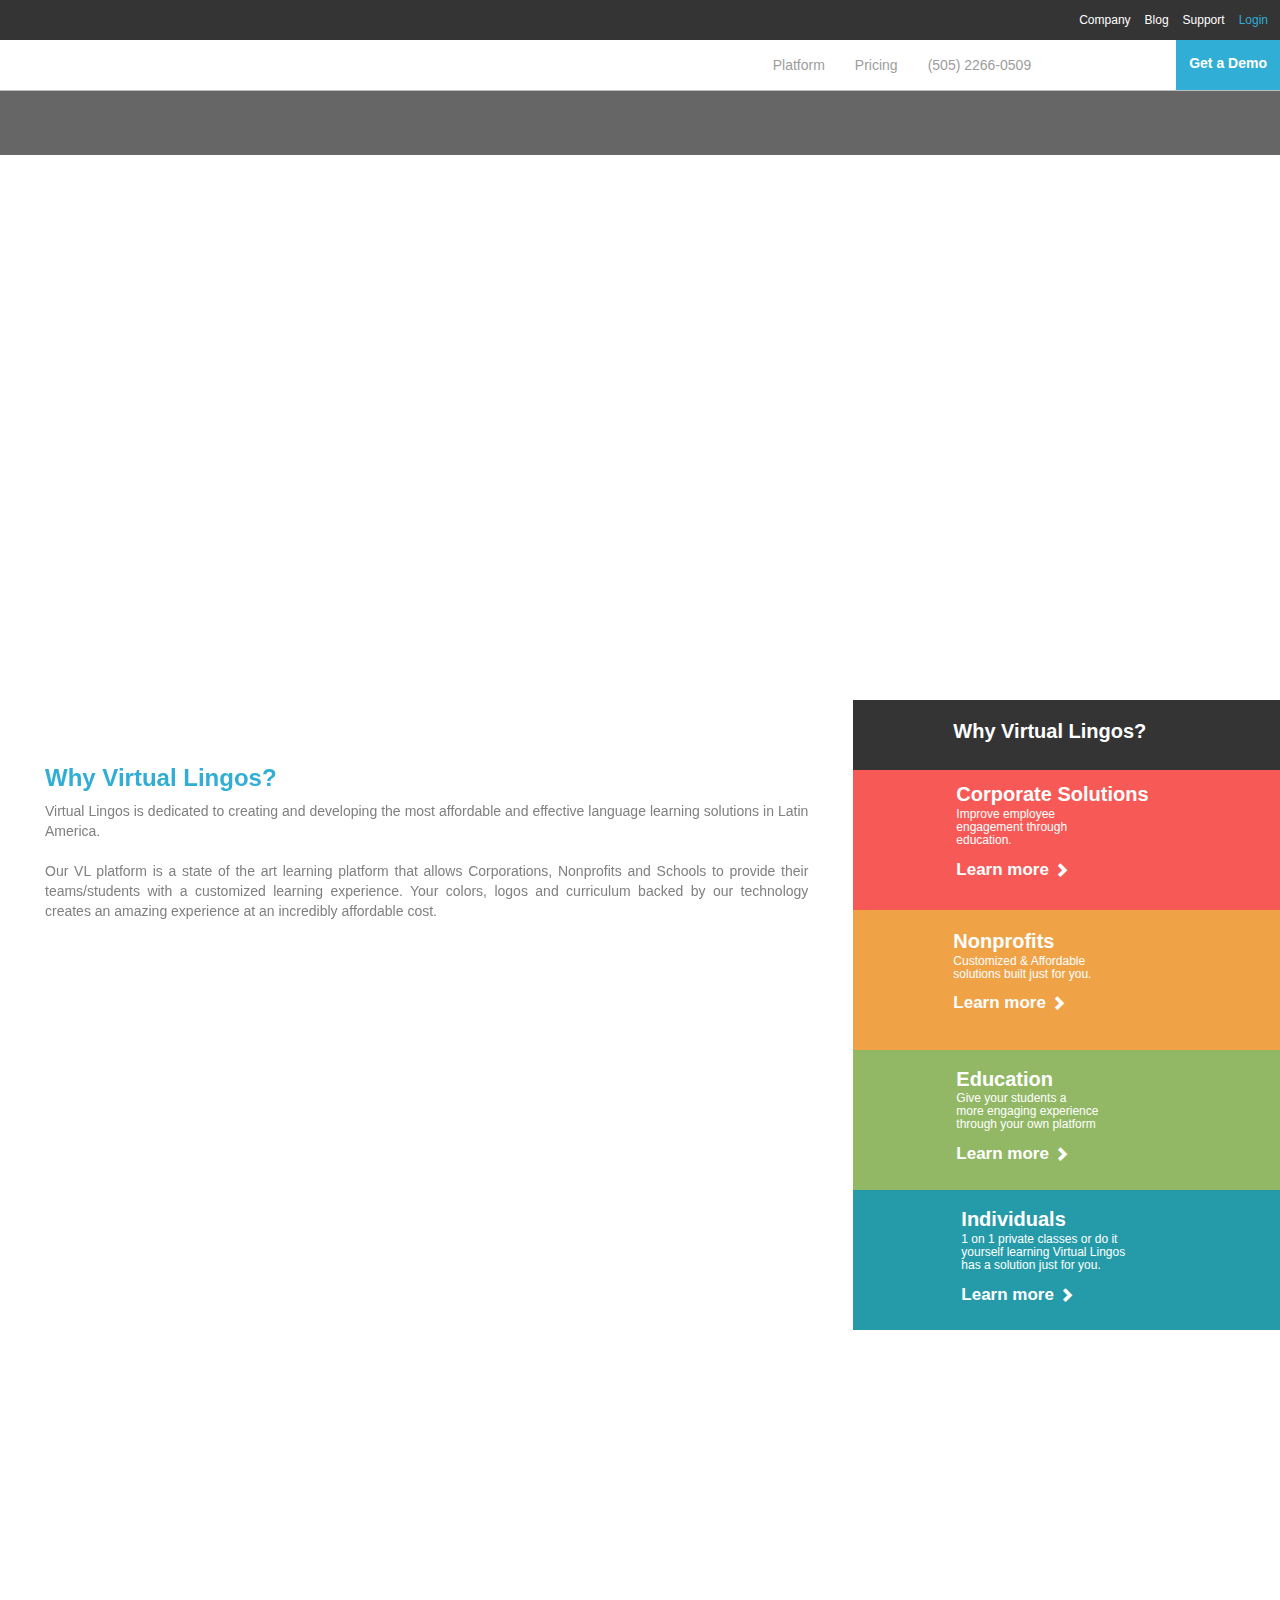
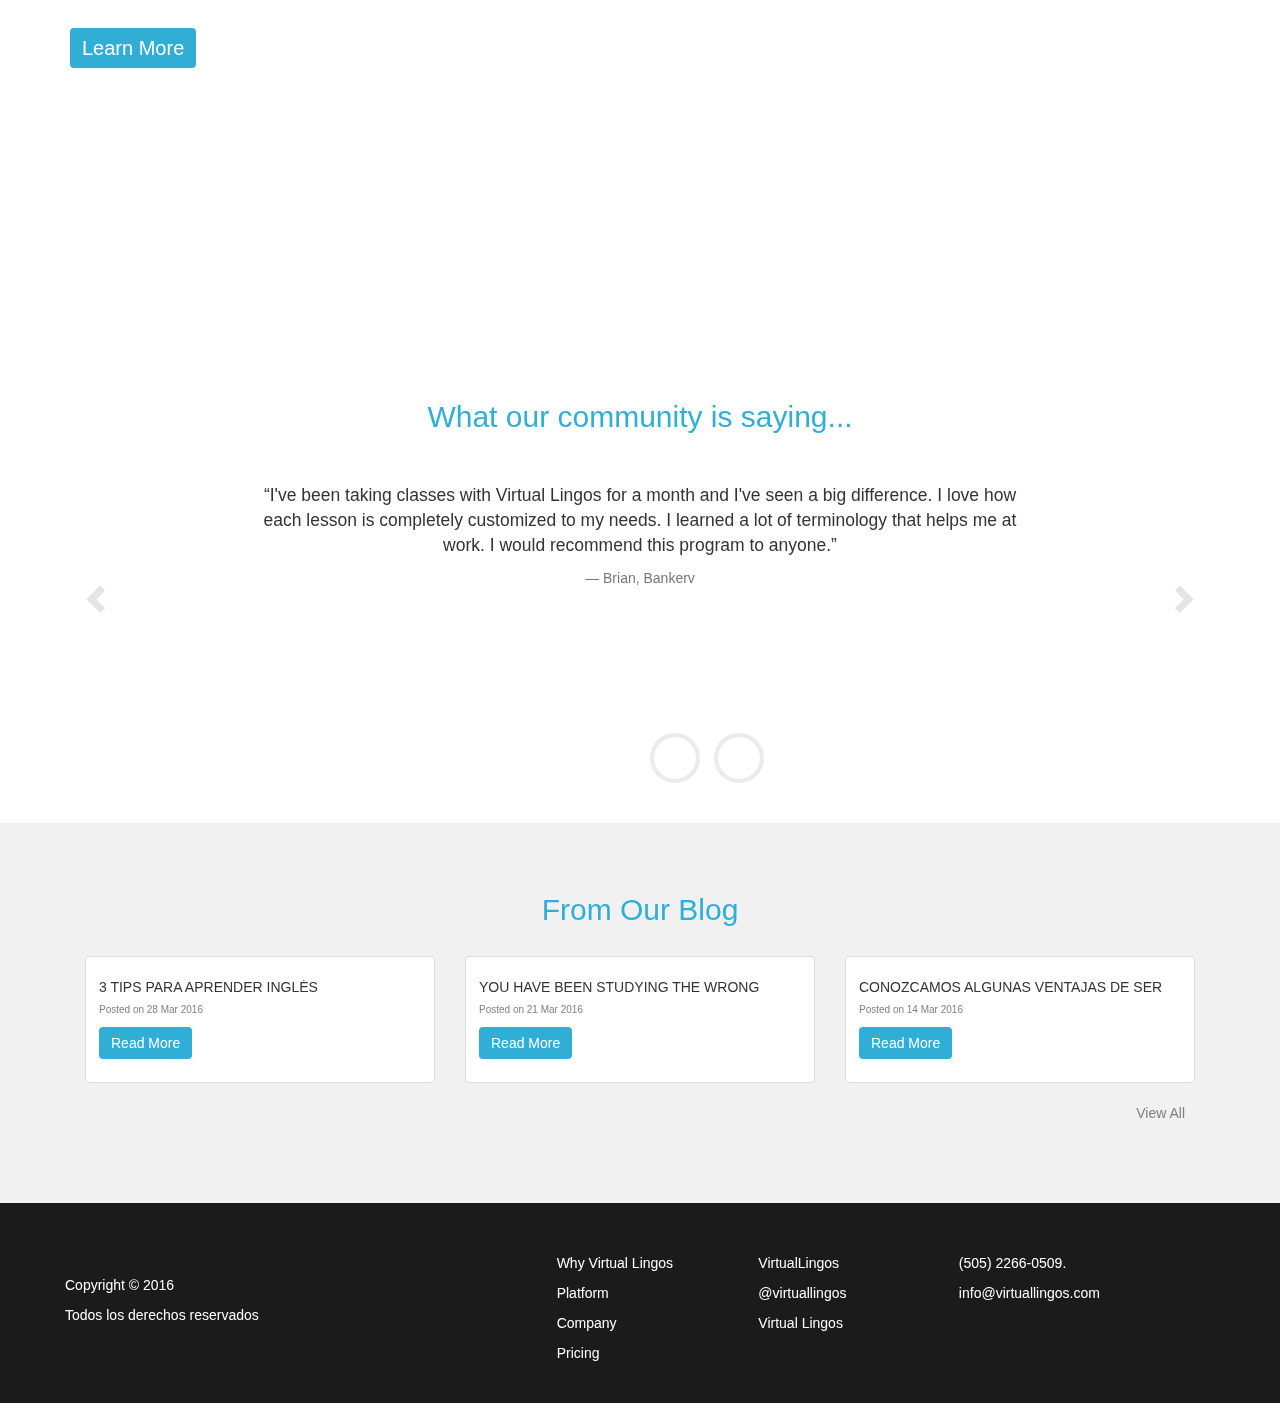
==== commit 9cc48280: "" ====
--- a/public_html/index.html
+++ b/public_html/index.html
@@ -87,8 +87,8 @@
             }
             #quote-carousel .carousel-indicators .active {
                 background: transparent;
-                width: 130px;
-                height: 130px;
+                width: 120px;
+                height: 120px;
                 border-radius: 100px;
                 border-color: transparent;
                 opacity: 1;
@@ -120,28 +120,100 @@
 
                 color: #30aed5 !important;
             }
-            
+
             .footerlink a:link {
-                
+
                 color: white;
-                
+
             }
             .footerlink a:visited {
-                
+
                 color: white;
                 text-decoration: none;
             }
             .footerlink a:hover {
-                
+
                 color: #30aed5;
                 text-decoration: none;
             }
             .footerlink a:active {
+
+
+                text-decoration: none;
+            }
+            @media only screen and (max-width:  770px)
+            {
+                .vnavdesktop
+                {
+                    display: none;
+                }
+                #footer
+                {
+                    padding: 50px !important;
+                    font-size: 11px;
+                }
+                #vlInfoMobil
+                {
+                    display: block;
+                }
+                #testimonialsheader
+                {
+                    font-size: 25px;
+                    margin-bottom: -20px;
+                }
+                #quote-carousel .carousel-indicators li {
+                width: 30px;
+                height: 30px;
+                margin: 1px;
+                cursor: pointer;
+                border: 4px solid #CCC;
+                border-radius: 50px;
+                opacity: 0.4;
+                overflow: hidden;
+                transition: all 0.4s;
+            }
+            #quote-carousel .carousel-indicators .active {
+                background: transparent;
+                width: 70px;
+                height: 70px;
+                border-radius: 100px;
+                border-color: transparent;
+                opacity: 1;
+                overflow: hidden;
+            } 
+            #quote-carousel .carousel-indicators {
+                right: 50%;
+                top: auto;
+                bottom: -13px;
+                margin-right: -19px;
+            }
+            #vlInfoArrow
+            {
+                display: none;
+            }
+            #iconshdr
+            {
+                display: inline-block;
                 
-                
-                text-decoration: none;
-            }
-            
+            }
+            #messageicon
+            {
+                margin-right: 10px;
+            }
+            }
+            @media only screen and (min-width: 770px)
+            {
+                .vnavdesktop
+                {
+                    display: block;
+                }
+                #vlInfoMobil
+                {
+                    display: none;
+                }
+            }
+
+
 
 
         </style>
@@ -171,7 +243,7 @@
                     </div>
                     <div id="header2" data-pg-collapsed>
                         <div class="navbar-header">
-                            <button type="button" class="navbar-toggle" data-toggle="collapse" data-target=".navbar-collapse">
+                            <button type="button" class="navbar-toggle" data-toggle="collapse" data-target=".navbar-collapse" style="background-color:#343434;">
                                 <span class="sr-only">Toggle navigation</span>
                                 <span class="icon-bar"></span>
                                 <span class="icon-bar"></span>
@@ -181,10 +253,10 @@
                                 <img alt="" src="https://s3-us-west-2.amazonaws.com/vlrepository/website/Images/homepage/logo-blue.png" style="width:180px; margin-top: -5px;"/>
                             </a>
                         </div>
-                        <div class="collapse navbar-collapse" style="float: right;" data-pg-collapsed>
-                            <ul class="nav navbar-nav" data-pg-collapsed>
+                        <div class="collapse navbar-collapse" style="float: right;  border-top: 0px" data-pg-collapsed>
+                            <ul class="nav navbar-nav" data-pg-collapsed style="text-align: right;">
                                 <li>
-                                    <a href="#">Platform</a>
+                                    <a id="PlatformLink" href="#">Platform</a>
                                 </li>
                                 <li>
                                     <a href="#">Pricing</a>
@@ -192,19 +264,19 @@
                                 <li>
                                     <a href="#">(505) 2266-0509</a>
                                 </li>
-                                <li>
-                                    <a id="callButton" href="#" style="width: 40px; height: 50px">
+                                <li id="iconshdr">
+                                    <a  href="#" style="width: 40px; height: 50px">
                                         <img alt="" src="https://s3-us-west-2.amazonaws.com/vlrepository/website/Images/homepage/header-call.png" style="width: 25px; "/>
                                     </a>
                                 </li>
-                                <li>
-                                    <a href="#" style="width: 40px; height: 50px">
+                                <li id="iconshdr">
+                                    <a  href="#" style="width: 40px; height: 50px">
                                         <img alt="" src="https://s3-us-west-2.amazonaws.com/vlrepository/website/Images/homepage/header-chat.png" style="width: 25px; "/>
                                     </a>
                                 </li>
-                                <li>
-                                    <a href="#" style=" width: 40px; height: 50px">
-                                        <img alt="" src="https://s3-us-west-2.amazonaws.com/vlrepository/website/Images/homepage/header-message.png" style="width: 25px; "/>
+                                <li id="iconshdr">
+                                    <a  id="messageicon" href="#" style=" width: 40px; height: 50px">
+                                        <img  alt="" src="https://s3-us-west-2.amazonaws.com/vlrepository/website/Images/homepage/header-message.png" style="width: 25px; "/>
                                     </a>
                                 </li>
                                 <li style=" background-color: #30aed5; padding: 13px; height: 50px; margin-left: 10px;">
@@ -220,14 +292,14 @@
                     <p style="font-size: 30px; line-height: 1;">Corporate. Non-Profits. Education. Individuals</p>
                     <p style="text-align: center; margin-top: 150px;"><span id="vlInfoArrow" class="glyphicon glyphicon-chevron-down" aria-hidden="true" style="font-size: 50px; opacity: 0.5; cursor: pointer;"></span></p>
                 </div>
-                <div id="vlInfo" style="height: 630px; background-color: white;">
-                    <div class="col-sm-8 vlinformation" style="padding: 45px; " data-pg-collapsed>
+                <div class="vnavdesktop" id="vlInfo" style="height: 630px; background-color: white;">
+                    <div class="col-md-8 col-sm-6 vlinformation" style="padding: 45px; " data-pg-collapsed>
                         <h3 style="color: #30aed5; font-weight: bold;">Why Virtual Lingos?</h3>
                         <p style="color: grey; text-align: justify;">Virtual Lingos is dedicated to creating and developing the most affordable and effective language learning solutions in Latin America. <br/><br/>
                             Our VL platform is a state of the art learning platform that allows Corporations, Nonprofits and Schools to provide their teams/students with a customized learning experience. Your colors, logos and curriculum backed by our technology creates an amazing experience at an incredibly affordable cost. </p>
                         <img class="img-responsive center-block" alt="" src="https://s3-us-west-2.amazonaws.com/vlrepository/website/Images/homepage/methology-graph.png" style="width: 90%; margin-top: 25px; "/>
                     </div>
-                    <div class="col-sm-8 vlinformation" style="padding: 45px; background-color: white; height: 500px; display: none;" data-pg-collapsed>
+                    <div class="col-md-8 col-sm-6 vlinformation" style="padding: 45px; background-color: white; height: 500px; display: none;" data-pg-collapsed>
                         <h3 style="color: #f75a56; font-weight: bold; ">Corporate Solutions</h3>
                         <p style="color: grey; text-align: justify;">Are you looking for language learning solution for your team that has proven results that engage its students and drive learning! Virtual Lingos has a solution just for you. <br/>
                             From 1 on 1 customized lessons to our engaging platform we can deliver you a solution that meetings your financial and developmental needs. </p>
@@ -238,7 +310,7 @@
                         <div style="clear: both;"></div>
                         <button type="button" class="btn btn-default" style="background-color: #f75a56;  color: white; border: 0px; font-size: 20px; margin-top: 20px;">Learn More</button>
                     </div>
-                    <div class="col-sm-8 vlinformation" style="padding: 45px; background-color: white; height: 500px; display: none;" data-pg-collapsed>
+                    <div class="col-md-8 col-sm-6 vlinformation" style="padding: 45px; background-color: white; height: 500px; display: none;" data-pg-collapsed>
                         <h3 style="color: #f0a247; font-weight: bold; ">NonProfits</h3>
                         <p style="color: grey; text-align: justify;">Virtual Lingos not only fits in the TechEd space but, also the Social Entrepreneurship space. <br/>
                             We at Virtual Lingos are dedicated to serving those in need and are have special pricing and solutions just for NGO’s and NonProfits.  </p>
@@ -247,7 +319,7 @@
                         <div style="clear: both;"></div>
                         <button type="button" class="btn btn-default" style="background-color: #f0a247;  color: white; border: 0px; font-size: 20px; margin-top: 20px;">Learn More</button>
                     </div>
-                    <div class="col-sm-8 vlinformation" style="padding: 45px; background-color: white; height: 500px; display: none;" data-pg-collapsed>
+                    <div class="col-md-8 col-sm-6 vlinformation" style="padding: 45px; background-color: white; height: 500px; display: none;" data-pg-collapsed>
                         <h3 style="color: #92b865; font-weight: bold; ">Education</h3>
                         <p style="color: grey; text-align: justify;">Public or Private, High School or University; Virtual Lingos has the perfect solution to fit your needs. With our customized platforms your students can engage with each other and their teachers 24/7 on our innovative platform. </p>
                         <p style="text-decoration: underline; float: left; margin: 10px; line-height: 2;"> Customized Solutions<br/> Teacher Support</p>
@@ -255,7 +327,7 @@
                         <div style="clear: both;"></div>
                         <button type="button" class="btn btn-default" style="background-color: #92b865;  color: white; border: 0px; font-size: 20px; margin-top: 20px;">Learn More</button>
                     </div>
-                    <div class="col-sm-8 vlinformation" style="padding: 45px; background-color: white; height: 500px; display: none;" data-pg-collapsed>
+                    <div class="col-md-8 col-sm-6 vlinformation" style="padding: 45px; background-color: white; height: 500px; display: none;" data-pg-collapsed>
                         <h3 style="color: #259baa; font-weight: bold; ">Individuals</h3>
                         <p style="color: grey; text-align: justify;">Want a language solution just for you? Virtual Lingos not only provides it’s services to some of the top companies in Latin America but, also to individuals just like yourself everyday. Our custom solutions are here to meet your every need! </p>
                         <p style="text-decoration: underline; float: left; margin: 10px; line-height: 2;"> Our Platform<br/> Pricing</p>
@@ -263,7 +335,7 @@
                         <div style="clear: both;"></div>
                         <button type="button" class="btn btn-default" style="background-color: #259baa;  color: white; border: 0px; font-size: 20px; margin-top: 20px;">Learn More</button>
                     </div>
-                    <div class="col-sm-4" id="verticalNav" style="padding: 0px;">
+                    <div class="col-md-4 col-sm-6" id="verticalNav" style="padding: 0px;">
                         <div class="mArrow" onclick="setVLInformation(0);" style="height: 70px;  background-color: #343434; padding: 10px; position: relative; cursor: pointer;">
                             <div style="position: absolute; top: 0px; left: -36px; display: none"> 
                                 <img alt="" src="https://s3-us-west-2.amazonaws.com/vlrepository/website/Images/homepage/vmenu-01.png"/>             
@@ -316,8 +388,100 @@
                         </div>
                     </div>
                 </div>
+                <div id="vlInfoMobil" style="background-color: white; margin" data-pg-collapsed>
+                    <div class="panel-group" id="accordion" role="tablist" aria-multiselectable="true" style="margin-bottom: 0px;">
+                        <div class="panel panel-default" style="margin: 0px;" data-pg-collapsed>
+                            <div class="panel-heading" role="tab" id="headingOne" style="background-color: #343434; color: white;">
+                                <h4 class="panel-title"><a class="collapsed" role="button" data-toggle="collapse" data-parent="#accordion" href="#collapseOne" aria-expanded="false" aria-controls="collapseOne">
+                                        Why Virtual Lingos?</a></h4>
+                            </div>
+                            <div id="collapseOne" class="panel-collapse collapse" role="tabpanel" aria-labelledby="headingOne">
+                                <div class="panel-body">
+                                    <h3 style="color: #30aed5; font-weight: bold;">Why Virtual Lingos?</h3>
+                                    <p style="color: grey; text-align: justify;">Virtual Lingos is dedicated to creating and developing the most affordable and effective language learning solutions in Latin America. <br/><br/>
+                                        Our VL platform is a state of the art learning platform that allows Corporations, Nonprofits and Schools to provide their teams/students with a customized learning experience. Your colors, logos and curriculum backed by our technology creates an amazing experience at an incredibly affordable cost. </p>
+                                    <img class="img-responsive center-block" alt="" src="https://s3-us-west-2.amazonaws.com/vlrepository/website/Images/homepage/methology-graph.png" style="width: 100%; margin-top: 20px; margin-bottom: 10px; "/>
+                                </div>
+                            </div>
+                        </div>
+                        <div class="panel panel-default" style="margin: 0px;" data-pg-collapsed>
+                            <div class="panel-heading" role="tab" id="headingTwo" style="background-color: #f75a56; color: white; height: 50px; padding: 5px;">
+                                <h4 class="panel-title"><a class="collapsed" role="button" data-toggle="collapse" data-parent="#accordion" href="#collapseTwo" aria-expanded="false" aria-controls="collapseTwo" style="vertical-align: -8px">
+                                        <img class="img-responsive" alt="" src="https://s3-us-west-2.amazonaws.com/vlrepository/website/Images/homepage/corporate-solutions-white.png" style=" width:34px; float: left; margin-right: 10px;"/>                                                                                 Corporate Solutions
+                                    </a></h4>
+                            </div>
+                            <div id="collapseTwo" class="panel-collapse collapse" role="tabpanel" aria-labelledby="headingTwo">
+                                <div class="panel-body">
+                                    <h3 style="color: #f75a56; font-weight: bold; ">Corporate Solutions</h3>
+                                    <p style="color: grey; text-align: justify;">Are you looking for language learning solution for your team that has proven results that engage its students and drive learning! Virtual Lingos has a solution just for you. <br/>
+                                        From 1 on 1 customized lessons to our engaging platform we can deliver you a solution that meetings your financial and developmental needs. </p>
+                                    <p style="text-decoration: underline; float: left; margin: 10px; line-height: 2;"> Customized Solutions<br/>
+                                        Teacher Support</p>
+                                    <p style="text-decoration: underline; float: left; margin: 10px; line-height: 2;"> Get A Demo<br/>
+                                        Our Mission</p>
+                                    <div style="clear: both;"></div>
+                                    <button type="button" class="btn btn-default" style="background-color: #f75a56;  color: white; border: 0px; font-size: 15px; margin-top: 20px; margin-bottom: 10px;">Learn More</button>
+                                </div>
+                            </div>
+                        </div>
+                        <div class="panel panel-default" style="margin: 0px;" data-pg-collapsed>
+                            <div class="panel-heading" role="tab" id="headingThree" style="background-color: #f0a247; color: white; height: 50px; padding: 5px;">
+                                <h4 class="panel-title"><a class="collapsed" role="button" data-toggle="collapse" data-parent="#accordion" href="#collapseThree" aria-expanded="false" aria-controls="collapseThree" style="vertical-align: -8px">
+                                        <img class="img-responsive" alt="" src="https://s3-us-west-2.amazonaws.com/vlrepository/website/Images/homepage/nonprofit-white.png" style=" width:34px; float: left; margin-right: 10px;"/>                                                                                NonProfits
+                                    </a></h4>
+                            </div>
+                            <div id="collapseThree" class="panel-collapse collapse" role="tabpanel" aria-labelledby="headingThree">
+                                <div class="panel-body">
+                                    <h3 style="color: #f0a247; font-weight: bold; ">NonProfits</h3>
+                                    <p style="color: grey; text-align: justify;">Virtual Lingos not only fits in the TechEd space but, also the Social Entrepreneurship space. <br/>
+                                        We at Virtual Lingos are dedicated to serving those in need and are have special pricing and solutions just for NGO’s and NonProfits.  </p>
+                                    <p style="text-decoration: underline; float: left; margin: 10px; line-height: 2;"> Customized Solutions<br/>Teacher Support</p>
+                                    <p style="text-decoration: underline; float: left; margin: 10px; line-height: 2;"> Get A Demo<br/> Our Mission</p>
+                                    <div style="clear: both;"></div>
+                                    <button type="button" class="btn btn-default" style="background-color: #f0a247;  color: white; border: 0px; font-size: 15px; margin-top: 20px; margin-bottom: 10px;">Learn More</button>
+                                </div>
+                            </div>
+                        </div>
+                        <div class="panel panel-default" style="margin: 0px;" data-pg-collapsed>
+                            <div class="panel-heading" role="tab" id="headingFour" style="background-color: #92b865; color: white; height: 50px; padding: 5px;">
+                                <h4 class="panel-title"><a class="collapsed" role="button" data-toggle="collapse" data-parent="#accordion" href="#collapseFour" aria-expanded="false" aria-controls="collapseFour" style="vertical-align: -9px">
+                                        <img class="img-responsive" alt="" src="https://s3-us-west-2.amazonaws.com/vlrepository/website/Images/homepage/education-white.png" style=" width:34px; float: left; margin-right: 10px;"/>
+                                        Education 
+                                    </a></h4>
+                            </div>
+                            <div id="collapseFour" class="panel-collapse collapse" role="tabpanel" aria-labelledby="headingFour">
+                                <div class="panel-body">
+                                    <h3 style="color: #92b865; font-weight: bold; ">Education</h3>
+                                    <p style="color: grey; text-align: justify;">Public or Private, High School or University; Virtual Lingos has the perfect solution to fit your needs. With our customized platforms your students can engage with each other and their teachers 24/7 on our innovative platform. </p>
+                                    <p style="text-decoration: underline; float: left; margin: 10px; line-height: 2;"> Customized Solutions<br/> Teacher Support</p>
+                                    <p style="text-decoration: underline; float: left; margin: 10px; line-height: 2;"> Get A Demo<br/>Teachera</p>
+                                    <div style="clear: both;"></div>
+                                    <button type="button" class="btn btn-default" style="background-color: #92b865;  color: white; border: 0px; font-size: 15px; margin-top: 20px; margin-bottom: 10px;">Learn More</button>
+                                </div>
+                            </div>
+                        </div>
+                        <div class="panel panel-default" style="margin: 0px;" data-pg-collapsed>
+                            <div class="panel-heading" role="tab" id="headingFive" style="background-color: #259baa; color: white; height: 50px; padding: 5px;">
+                                <h4 class="panel-title"><a class="collapsed" role="button" data-toggle="collapse" data-parent="#accordion" href="#collapseFive" aria-expanded="false" aria-controls="collapseFive" style="vertical-align: -11px">
+                                        <img class="img-responsive" alt="" src="https://s3-us-west-2.amazonaws.com/vlrepository/website/Images/homepage/Individuals-white.png" style=" width:34px; float: left; margin-right: 10px; margin-top: 6px;"/>
+                                        Individuals
+                                    </a></h4>
+                            </div>
+                            <div id="collapseFive" class="panel-collapse collapse" role="tabpanel" aria-labelledby="headingFive">
+                                <div class="panel-body">
+                                    <h3 style="color: #259baa; font-weight: bold; ">Individuals</h3>
+                                    <p style="color: grey; text-align: justify;">Want a language solution just for you? Virtual Lingos not only provides it’s services to some of the top companies in Latin America but, also to individuals just like yourself everyday. Our custom solutions are here to meet your every need! </p>
+                                    <p style="text-decoration: underline; float: left; margin: 10px; line-height: 2;"> Our Platform<br/> Pricing</p>
+                                    <p style="text-decoration: underline; float: left; margin: 10px; line-height: 2;"> 1 on 1 Lessons<br/> Our Mission & Vision</p>
+                                    <div style="clear: both;"></div>
+                                    <button type="button" class="btn btn-default" style="background-color: #259baa;  color: white; border: 0px; font-size: 15px; margin-top: 20px; margin-bottom: 10px;">Learn More</button>
+                                </div>
+                            </div>
+                        </div>
+                    </div>
+                </div>
                 <div id="customerService" style=" height: 630px; padding-left: 70px; padding-top: 150px; background: url(https://s3-us-west-2.amazonaws.com/vlrepository/website/Images/homepage/back-customer.png); background-size: cover; color: white;" data-pg-collapsed>
-                    <p style="font-size:60px; font-weight: bold; margin-bottom: -15px; ">5 Star Customer Service </p>
+                    <p style="font-size:60px; font-weight: bold; margin-bottom: -15px; line-height: 1 ">5 Star Customer Service </p>
                     <h3>Our goal is to be the number 1 company <br/>
                         in Latin America in Customer Satisfaction. </h3>
                     <button type="button" class="btn btn-default" style="background-color: #30aed5;  color: white; border: 0px; margin-top: 20px; font-size: 20px;">Learn More</button>
@@ -326,14 +490,14 @@
                     <div class="container" data-pg-collapsed>
                         <div class="row">
                             <div class="col-lg-12 text-center">
-                                <h2 class="section-heading" style="color: #30aed5;">What our community is saying...</h2>
+                                <h2 class="section-heading" id="testimonialsheader" style="color: #30aed5;">What our community is saying...</h2>
                             </div>
                         </div>
                     </div>
                     <div> 
-                        <div class="carousel slide" data-ride="carousel" id="quote-carousel">
+                        <div class="carousel slide" data-ride="carousel" id="quote-carousel" >
                             <!-- Bottom Carousel Indicators -->
-                            <ol class="carousel-indicators">
+                            <ol class="carousel-indicators" >
                                 <li data-target="#quote-carousel" data-slide-to="0" class="active"><img class="img-responsive " src="https://s3-us-west-2.amazonaws.com/vlrepository/2.0/landing-page/reviews-image-04.png" alt="">
                                 </li>
                                 <li data-target="#quote-carousel" data-slide-to="1"><img class="img-responsive" src="https://s3-us-west-2.amazonaws.com/vlrepository/2.0/landing-page/reviews-image-03.png" alt="">
@@ -343,13 +507,13 @@
                             </ol>
 
                             <!-- Carousel Slides / Quotes -->
-                            <div class="carousel-inner text-center">
+                            <div class="carousel-inner text-center" >
 
                                 <!-- Quote 1 -->
                                 <div class="item active">
                                     <blockquote>
                                         <div class="row">
-                                            <div class="col-sm-8 col-sm-offset-2">
+                                            <div class="col-sm-8 col-sm-offset-2" >
 
                                                 <p>“I've been taking classes with Virtual Lingos for a month and I've seen a big difference. I love how each lesson is completely customized to my needs. I learned a lot of terminology that helps me at work. I would recommend this program to anyone.”</p>
                                                 <small>Brian, Bankerv</small>
@@ -363,7 +527,7 @@
                                         <div class="row">
                                             <div class="col-sm-8 col-sm-offset-2">
 
-                                                <p>“I have been in Mexico ten times and in Honduras three times. It is difficult for me not knowing how to speak their language, I always wanted to learn Spanish and have tried many programs that were ineffective. However, I started taking Spanish classes online with Virtual Lingos and I 'm learning a lot. It is more than 1-a-1 customizes classes; you get to choose the time of your lessons at your convenience. I definitely recommend this program.”</p>
+                                                <p>“I have tried many programs for learning Spanish that were ineffective. However, I started taking Spanish classes online with Virtual Lingos and I'm learning a lot, it's the best program. With 1-on-1 customizes classes; you get to choose the time of your lessons at your convenience.”</p>
                                                 <small>Kinsey, College Student</small>
                                             </div>
                                         </div>
@@ -430,23 +594,23 @@
                     </div>
                 </div>
                 <div id="footer" style="min-height: 200px; background-color: #1b1b1b; padding: 50px; color: white;" data-pg-collapsed>
-                    <div class="col-sm-5">
-                        <img alt="" src="https://s3-us-west-2.amazonaws.com/vlrepository/website/Images/homepage/logo-white-blue.png" style="width: 70%; margin-bottom: 30px; margin-top: -10px;"/>
+                    <div class="col-sm-3 col-md-5">
+                        <img alt="" src="https://s3-us-west-2.amazonaws.com/vlrepository/website/Images/homepage/logo-white-blue.png" style="width: 80%; margin-bottom: 30px; margin-top: -10px;"/>
                         <p>Copyright © 2016 </p>
                         <p>Todos los derechos reservados </p>
                     </div>
-                    <div class="col-sm-2 footerlink" style="">
+                    <div class="col-sm-3 col-md-2 footerlink" style="">
                         <a  class="footerlink" href="#vlinfo" target="_blank">  <p>Why Virtual Lingos </p> </a>
                         <a  href="#" target="_blank">  <p>Platform </p> </a>
                         <a  href="#" target="_blank">  <p>Company </p> </a>
                         <a  href="#" target="_blank">  <p >Pricing </p> </a>
                     </div>
-                    <div class="col-sm-2 footerlink">
+                    <div class="col-sm-3 col-md-2 footerlink">
                         <a href="https://www.facebook.com/Virtuallingos/" target="_blank"> <p> <img alt="" src="https://s3-us-west-2.amazonaws.com/vlrepository/website/Images/homepage/footer-fb.png" style="width: 22px; margin-right: 5px;"/>VirtualLingos </p> </a>
                         <a  href="https://twitter.com/virtuallingos" target="_blank" > <p> <img alt="" src="https://s3-us-west-2.amazonaws.com/vlrepository/website/Images/homepage/footer-tw.png" style="width: 22px; margin-right: 5px;"/>@virtuallingos </p> </a>
                         <a  href="https://www.linkedin.com/company/advint-international?trk=top_nav_home" target="_blank"> <p> <img alt="" src="https://s3-us-west-2.amazonaws.com/vlrepository/website/Images/homepage/footer-in.png" style="width: 22px; margin-right: 5px;"/>Virtual Lingos </p> </a>
                     </div>
-                    <div class="col-sm-3">
+                    <div class="col-sm-3 col-md-3">
                         <p> <img alt="" src="https://s3-us-west-2.amazonaws.com/vlrepository/website/Images/homepage/footer-call.png" style="width: 22px; margin-right: 5px;"/> (505) 2266-0509. </p>
                         <p> <img alt="" src="https://s3-us-west-2.amazonaws.com/vlrepository/website/Images/homepage/footer-email.png" style="width: 22px; margin-right: 5px;"/> info@virtuallingos.com  </p>
                     </div>
@@ -454,7 +618,12 @@
             </div>
         </div>
         <script>
+            var domain = "http://wp.virtuallingos.com/";
+
+
             $(document).ready(function () {
+
+                $("#PlatformLink").attr("href", domain + "corporate-solutions/");
 
                 $("#net").height($("#video").height());
                 $(window).resize(function () {
